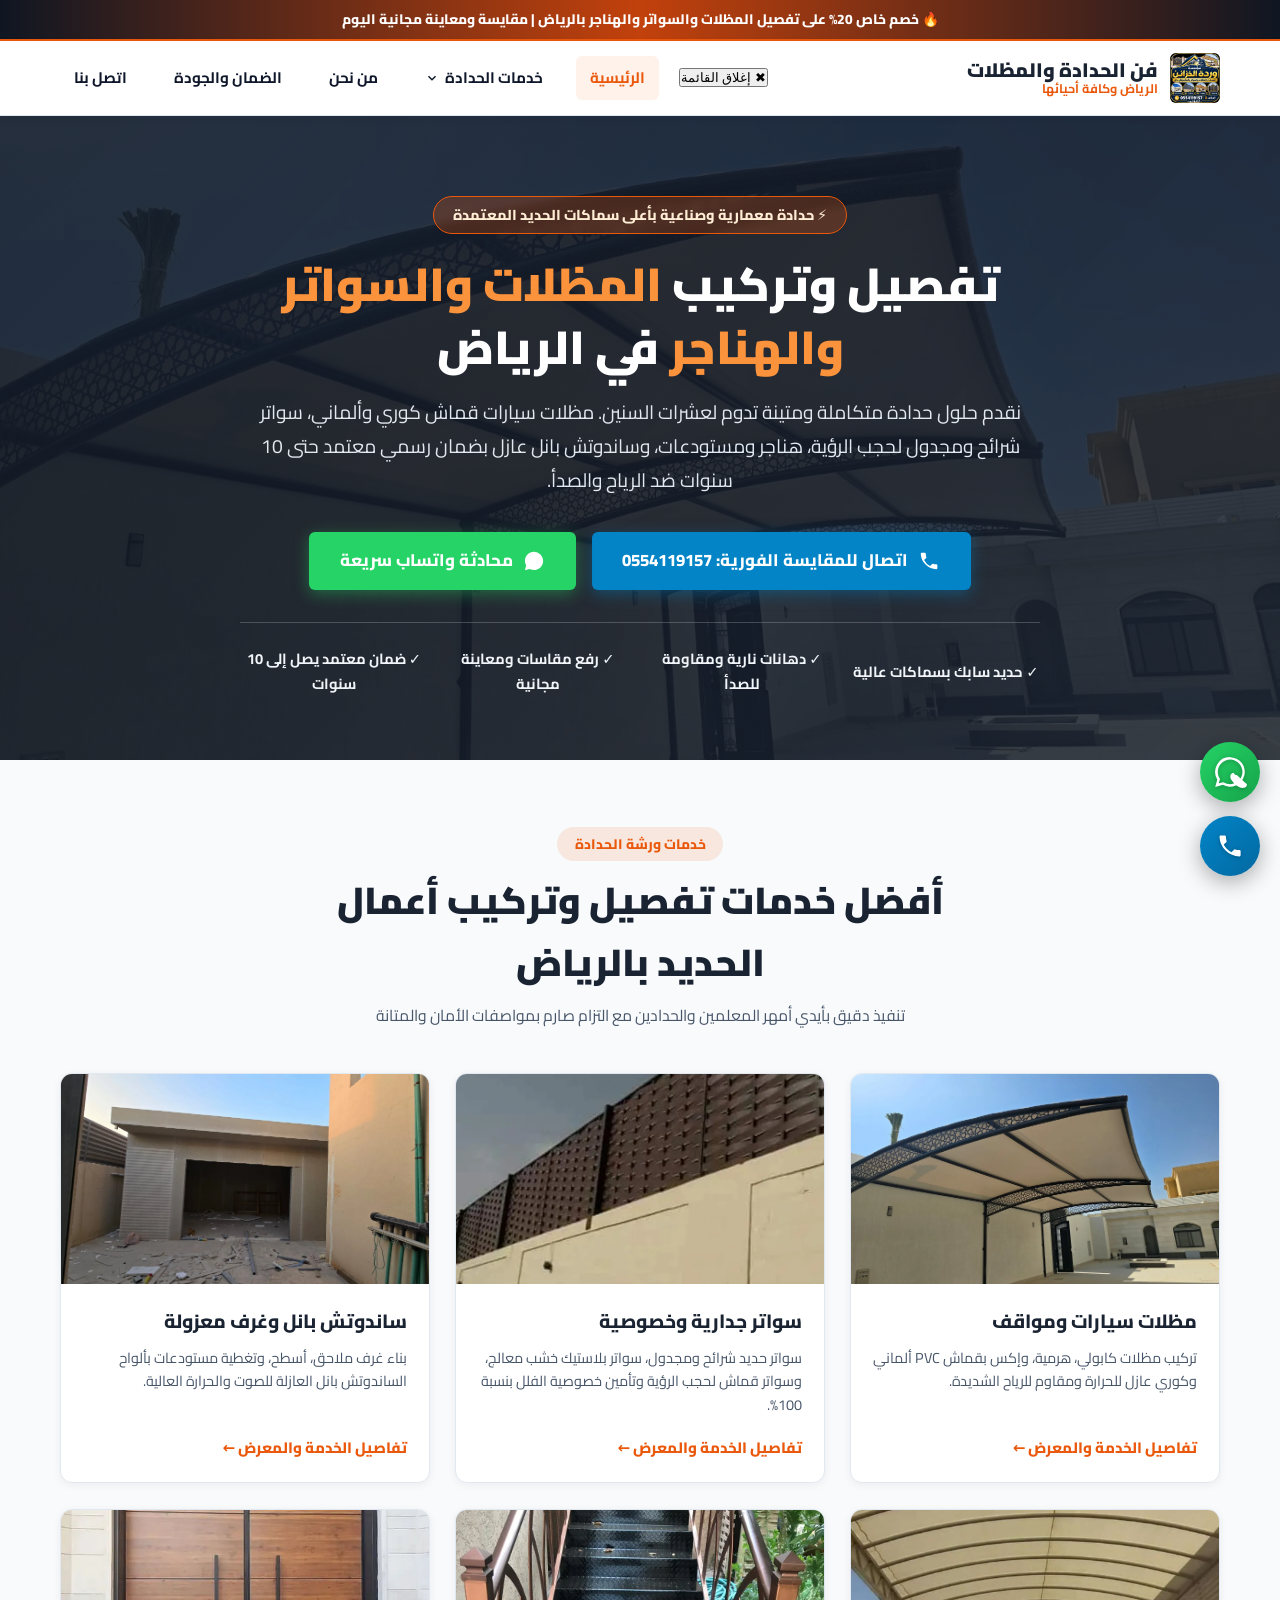
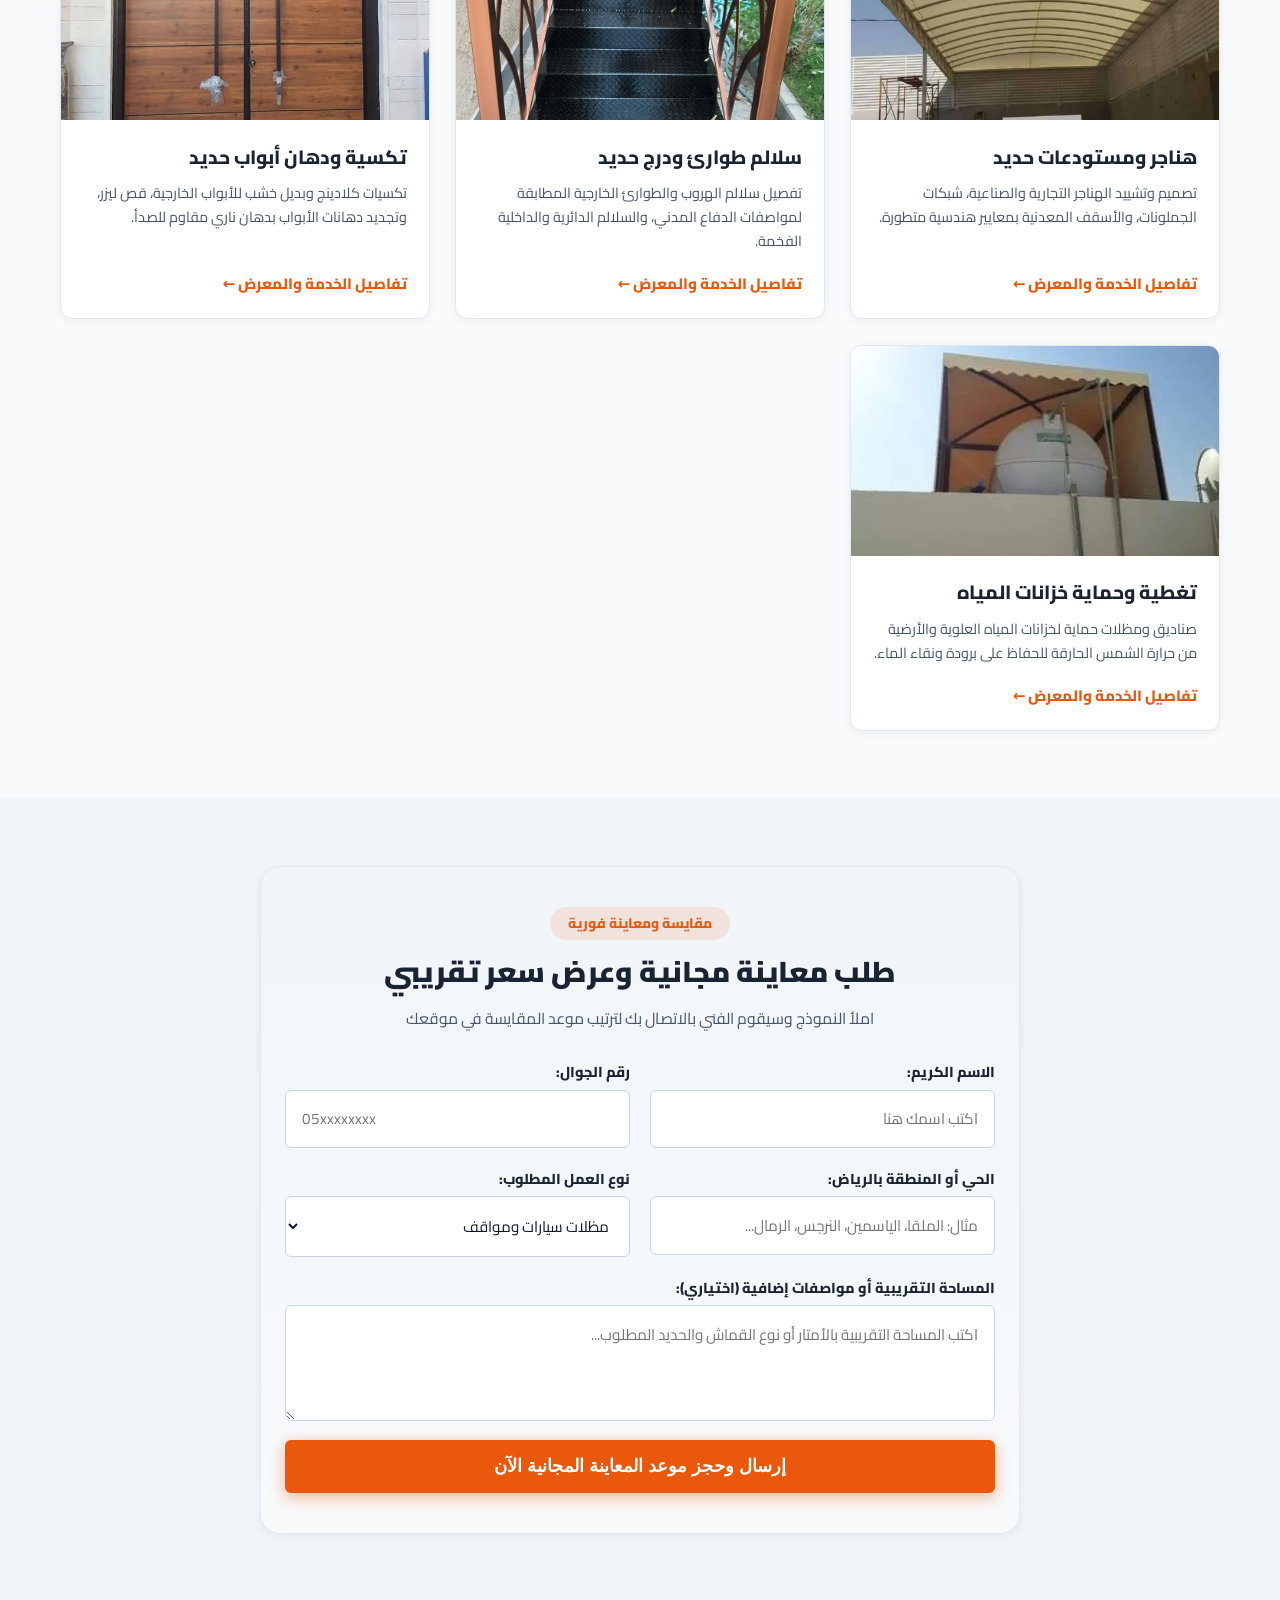
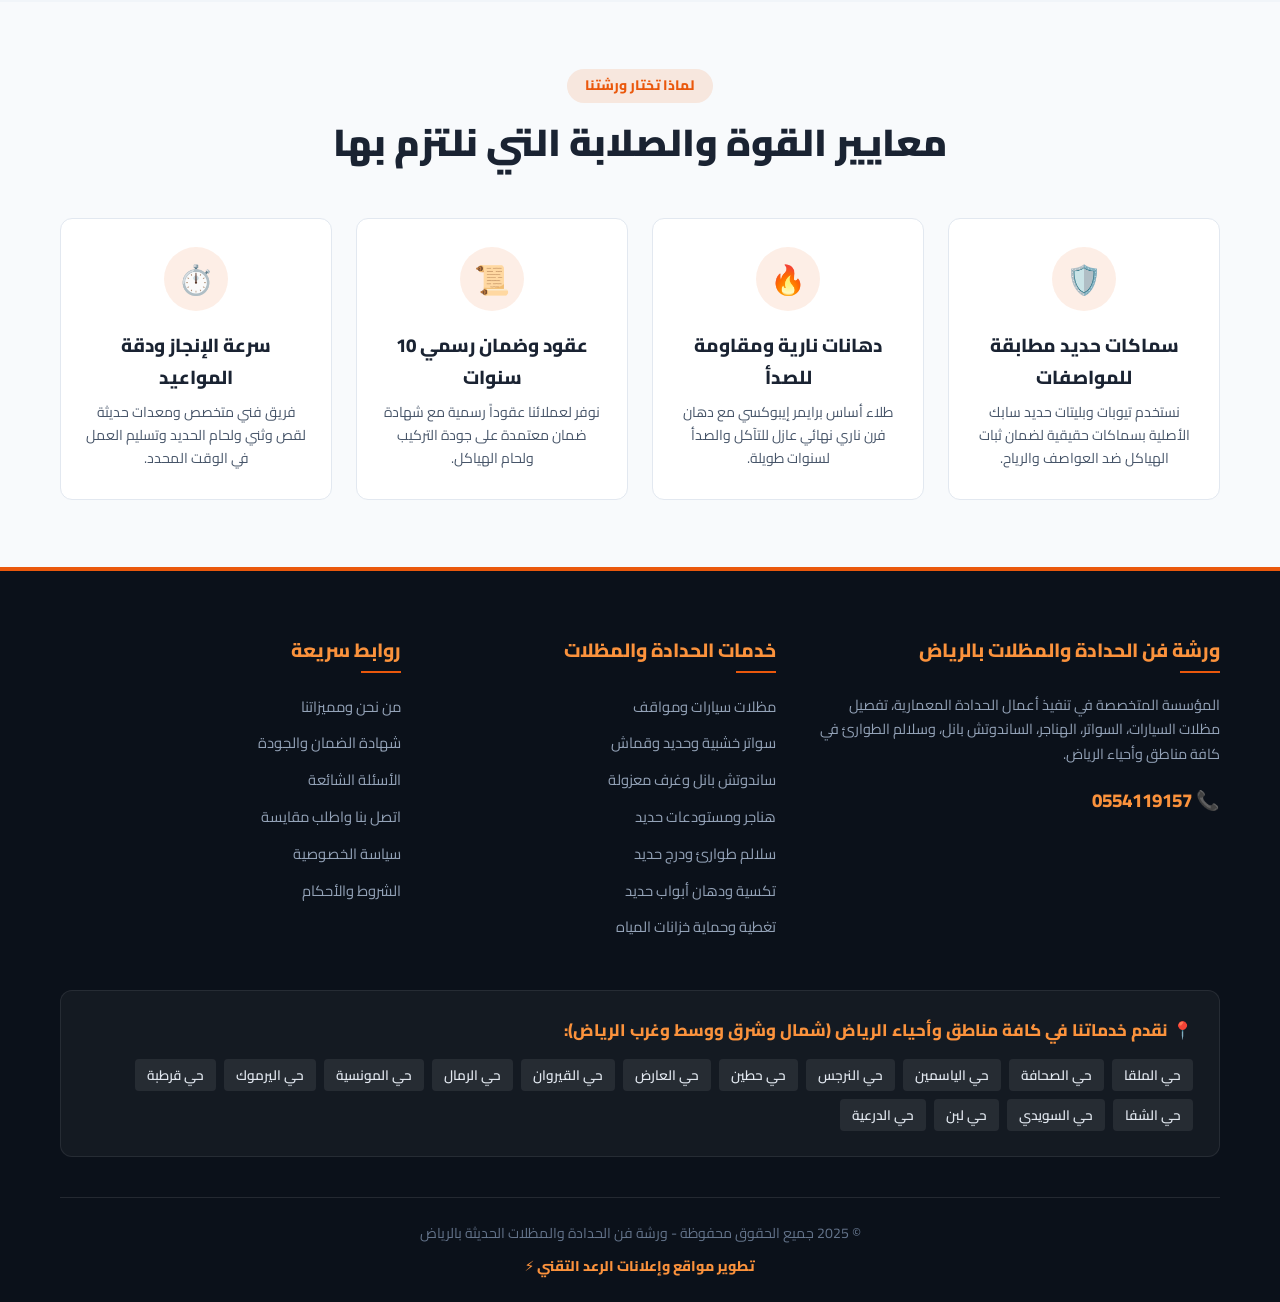
==== index.html @ 0704d802 "Add index.html for ironwork workshop website This commit adds a new HTML file for a workshop special" ====
<!DOCTYPE html>
<html lang="ar" dir="rtl">
<head>
  <meta charset="UTF-8">
  <meta name="viewport" content="width=device-width, initial-scale=1.0">
  <title>ورشة حدادة ومظلات وسواتر بالرياض | تركيب مظلات سيارات وهناجر وساندوتش بانل</title>
  <meta name="description" content="أفضل ورشة حدادة بالرياض لتنفيذ مظلات سيارات، سواتر شرائح ومجدول، هناجر ومستودعات، ساندوتش بانل، سلالم طوارئ، تغطية خزانات، وتكسية أبواب حديد بأعلى سماكات وضمان 10 سنوات.">
  <link rel="preconnect" href="https://fonts.googleapis.com">
  <link rel="preconnect" href="https://fonts.gstatic.com" crossorigin>
  <link href="https://fonts.googleapis.com/css2?family=Cairo:wght@400;600;700;800;900&display=swap" rel="stylesheet">
  <link rel="stylesheet" href="./style.css">
</head>
<body>

  <!-- Promo Top Bar -->
  <div class="promo-bar">
    🔥 خصم خاص 20% على تفصيل المظلات والسواتر والهناجر بالرياض | مقايسة ومعاينة مجانية اليوم
  </div>

  <!-- Header -->
  <header class="site-header">
    <div class="container header-container">
      <a href="./index.html" class="logo-wrap">
        <img src="./images/logo_result.webp" alt="شعار ورشة حدادة ومظلات الرياض">
        <div class="logo-text">
          فن الحدادة والمظلات
          <span>الرياض وكافة أحيائها</span>
        </div>
      </a>

      <button class="mobile-toggle" aria-label="فتح القائمة">☰</button>

      <nav class="nav-menu">
        <div class="nav-item"><a href="./index.html" class="nav-link active">الرئيسية</a></div>
        
        <div class="nav-item dropdown">
          <button class="nav-link dropdown-btn">
            خدمات الحدادة 
            <svg width="14" height="14" viewBox="0 0 24 24" fill="none" stroke="currentColor" stroke-width="2.5"><path d="M6 9l6 6 6-6"/></svg>
          </button>
          <div class="dropdown-menu">
            <a href="./car-parking-shades.html">مظلات سيارات ومواقف</a>
            <a href="./privacy-fences.html">سواتر خشبية وحديد وقماش</a>
            <a href="./sandwich-panel.html">ساندوتش بانل وغرف معزولة</a>
            <a href="./hangars-warehouses.html">هناجر ومستودعات حديد</a>
            <a href="./emergency-stairs.html">سلالم طوارئ ودرج حديد</a>
            <a href="./door-cladding.html">تكسية ودهان أبواب حديد</a>
            <a href="./tank-covers.html">تغطية وحماية خزانات المياه</a>
          </div>
        </div>

        <div class="nav-item"><a href="./about-us.html" class="nav-link">من نحن</a></div>
        <div class="nav-item"><a href="./warranty.html" class="nav-link">الضمان والجودة</a></div>
        <div class="nav-item"><a href="./contact-us.html" class="nav-link">اتصل بنا</a></div>
      </nav>
    </div>
  </header>

  <!-- Hero Section -->
  <section class="hero">
    <div class="container hero-content">
      <div class="hero-badge">⚡ حدادة معمارية وصناعية بأعلى سماكات الحديد المعتمدة</div>
      <h1 class="hero-title">تفصيل وتركيب <span>المظلات والسواتر والهناجر</span> في الرياض</h1>
      <p class="hero-desc">
        نقدم حلول حدادة متكاملة ومتينة تدوم لعشرات السنين. مظلات سيارات قماش كوري وألماني، سواتر شرائح ومجدول لحجب الرؤية، هناجر ومستودعات، وساندوتش بانل عازل بضمان رسمي معتمد حتى 10 سنوات ضد الرياح والصدأ.
      </p>
      <div class="hero-actions">
        <a href="tel:0554119157" class="btn btn-call">
          <svg width="22" height="22" fill="currentColor" viewBox="0 0 24 24"><path d="M6.62 10.79a15.053 15.053 0 006.59 6.59l2.2-2.2a1 1 0 011.02-.24 11.72 11.72 0 003.68.59 1 1 0 011 1v3.5a1 1 0 01-1 1A17.93 17.93 0 013 4a1 1 0 011-1h3.5a1 1 0 011 1 11.72 11.72 0 00.59 3.68 1 1 0 01-.24 1.02l-2.23 2.09z"/></svg>
          اتصال للمقايسة الفورية: 0554119157
        </a>
        <a href="https://wa.me/966554119157" class="btn btn-whatsapp">
          <svg width="22" height="22" fill="currentColor" viewBox="0 0 24 24"><path d="M12.04 2c-5.46 0-9.91 4.45-9.91 9.91 0 1.75.46 3.45 1.32 4.95L2.05 22l5.25-1.38c1.45.79 3.08 1.21 4.74 1.21 5.46 0 9.91-4.45 9.91-9.91 0-2.65-1.03-5.14-2.9-7.01A9.816 9.816 0 0012.04 2z"/></svg>
          محادثة واتساب سريعة
        </a>
      </div>
      <div class="hero-features">
        <div class="hero-feat-item">✓ حديد سابك بسماكات عالية</div>
        <div class="hero-feat-item">✓ دهانات نارية ومقاومة للصدأ</div>
        <div class="hero-feat-item">✓ رفع مقاسات ومعاينة مجانية</div>
        <div class="hero-feat-item">✓ ضمان معتمد يصل إلى 10 سنوات</div>
      </div>
    </div>
  </section>

  <!-- Complete 7 Services Section -->
  <section class="section">
    <div class="container">
      <div class="section-title-wrap">
        <span class="section-badge">خدمات ورشة الحدادة</span>
        <h2 class="section-title">أفضل خدمات تفصيل وتركيب أعمال الحديد بالرياض</h2>
        <p class="section-subtitle">تنفيذ دقيق بأيدي أمهر المعلمين والحدادين مع التزام صارم بمواصفات الأمان والمتانة</p>
      </div>

      <div class="services-grid">
        <!-- Service 1: Car Parking Shades -->
        <div class="service-card">
          <div class="service-card-img">
            <img src="./images/car-parking-shades-1_result.webp" alt="مظلات سيارات بالرياض" loading="lazy">
          </div>
          <div class="service-card-body">
            <h3 class="service-card-title">مظلات سيارات ومواقف</h3>
            <p class="service-card-desc">تركيب مظلات كابولي، هرمية، وإكس بقماش PVC ألماني وكوري عازل للحرارة ومقاوم للرياح الشديدة.</p>
            <a href="./car-parking-shades.html" class="service-card-link">تفاصيل الخدمة والمعرض ←</a>
          </div>
        </div>

        <!-- Service 2: Privacy Fences -->
        <div class="service-card">
          <div class="service-card-img">
            <img src="./images/privacy-fences-1_result.webp" alt="سواتر جدارية بالرياض" loading="lazy">
          </div>
          <div class="service-card-body">
            <h3 class="service-card-title">سواتر جدارية وخصوصية</h3>
            <p class="service-card-desc">سواتر حديد شرائح ومجدول، سواتر بلاستيك خشب معالج، وسواتر قماش لحجب الرؤية وتأمين خصوصية الفلل بنسبة 100%.</p>
            <a href="./privacy-fences.html" class="service-card-link">تفاصيل الخدمة والمعرض ←</a>
          </div>
        </div>

        <!-- Service 3: Sandwich Panel -->
        <div class="service-card">
          <div class="service-card-img">
            <img src="./images/sandwich-panel-1_result.webp" alt="ساندوتش بانل بالرياض" loading="lazy">
          </div>
          <div class="service-card-body">
            <h3 class="service-card-title">ساندوتش بانل وغرف معزولة</h3>
            <p class="service-card-desc">بناء غرف ملاحق، أسطح، وتغطية مستودعات بألواح الساندوتش بانل العازلة للصوت والحرارة العالية.</p>
            <a href="./sandwich-panel.html" class="service-card-link">تفاصيل الخدمة والمعرض ←</a>
          </div>
        </div>

        <!-- Service 4: Hangars & Warehouses -->
        <div class="service-card">
          <div class="service-card-img">
            <img src="./images/hangars-warehouses-1_result.webp" alt="هناجر ومستودعات الرياض" loading="lazy">
          </div>
          <div class="service-card-body">
            <h3 class="service-card-title">هناجر ومستودعات حديد</h3>
            <p class="service-card-desc">تصميم وتشييد الهناجر التجارية والصناعية، شبكات الجملونات، والأسقف المعدنية بمعايير هندسية متطورة.</p>
            <a href="./hangars-warehouses.html" class="service-card-link">تفاصيل الخدمة والمعرض ←</a>
          </div>
        </div>

        <!-- Service 5: Emergency Stairs -->
        <div class="service-card">
          <div class="service-card-img">
            <img src="./images/emergency-stairs-1_result.webp" alt="سلالم طوارئ حديد" loading="lazy">
          </div>
          <div class="service-card-body">
            <h3 class="service-card-title">سلالم طوارئ ودرج حديد</h3>
            <p class="service-card-desc">تفصيل سلالم الهروب والطوارئ الخارجية المطابقة لمواصفات الدفاع المدني، والسلالم الدائرية والداخلية الفخمة.</p>
            <a href="./emergency-stairs.html" class="service-card-link">تفاصيل الخدمة والمعرض ←</a>
          </div>
        </div>

        <!-- Service 6: Door Cladding -->
        <div class="service-card">
          <div class="service-card-img">
            <img src="./images/door-cladding-1_result.webp" alt="تكسية ودهان أبواب حديد" loading="lazy">
          </div>
          <div class="service-card-body">
            <h3 class="service-card-title">تكسية ودهان أبواب حديد</h3>
            <p class="service-card-desc">تكسيات كلادينج وبديل خشب للأبواب الخارجية، قص ليزر، وتجديد دهانات الأبواب بدهان ناري مقاوم للصدأ.</p>
            <a href="./door-cladding.html" class="service-card-link">تفاصيل الخدمة والمعرض ←</a>
          </div>
        </div>

        <!-- Service 7: Tank Covers -->
        <div class="service-card">
          <div class="service-card-img">
            <img src="./images/tank-covers-1_result.webp" alt="تغطية خزانات مياه بالرياض" loading="lazy">
          </div>
          <div class="service-card-body">
            <h3 class="service-card-title">تغطية وحماية خزانات المياه</h3>
            <p class="service-card-desc">صناديق ومظلات حماية لخزانات المياه العلوية والأرضية من حرارة الشمس الحارقة للحفاظ على برودة ونقاء الماء.</p>
            <a href="./tank-covers.html" class="service-card-link">تفاصيل الخدمة والمعرض ←</a>
          </div>
        </div>
      </div>
    </div>
  </section>

  <!-- Interactive Lead Form Section -->
  <section class="section" style="background-color: #f1f5f9;">
    <div class="container">
      <div class="form-section">
        <div class="section-title-wrap" style="margin-bottom: 1.8rem;">
          <span class="section-badge">مقايسة ومعاينة فورية</span>
          <h2 class="section-title" style="font-size: 1.8rem;">طلب معاينة مجانية وعرض سعر تقريبي</h2>
          <p class="section-subtitle">املأ النموذج وسيقوم الفني بالاتصال بك لترتيب موعد المقايسة في موقعك</p>
        </div>

        <form id="inspectionForm" class="lead-form">
          <div class="form-group">
            <label class="form-label" for="formName">الاسم الكريم:</label>
            <input type="text" id="formName" class="form-control" placeholder="اكتب اسمك هنا" required>
          </div>

          <div class="form-group">
            <label class="form-label" for="formPhone">رقم الجوال:</label>
            <input type="tel" id="formPhone" class="form-control" placeholder="05xxxxxxxx" required>
          </div>

          <div class="form-group">
            <label class="form-label" for="formDistrict">الحي أو المنطقة بالرياض:</label>
            <input type="text" id="formDistrict" class="form-control" placeholder="مثال: الملقا، الياسمين، النرجس، الرمال..." required>
          </div>

          <div class="form-group">
            <label class="form-label" for="formService">نوع العمل المطلوب:</label>
            <select id="formService" class="form-control">
              <option value="مظلات سيارات ومواقف">مظلات سيارات ومواقف</option>
              <option value="سواتر جدارية وخصوصية">سواتر جدارية وخصوصية</option>
              <option value="ساندوتش بانل وغرف معزولة">ساندوتش بانل وغرف معزولة</option>
              <option value="هناجر ومستودعات حديد">هناجر ومستودعات حديد</option>
              <option value="سلالم طوارئ ودرج حديد">سلالم طوارئ ودرج حديد</option>
              <option value="تكسية ودهان أبواب حديد">تكسية ودهان أبواب حديد</option>
              <option value="تغطية وحماية خزانات">تغطية وحماية خزانات</option>
            </select>
          </div>

          <div class="form-group full-width">
            <label class="form-label" for="formNotes">المساحة التقريبية أو مواصفات إضافية (اختياري):</label>
            <textarea id="formNotes" class="form-control" rows="3" placeholder="اكتب المساحة التقريبية بالأمتار أو نوع القماش والحديد المطلوب..."></textarea>
          </div>

          <div class="form-group full-width">
            <button type="submit" class="btn btn-primary" style="width: 100%; font-size: 1.1rem; padding: 1rem;">
              إرسال وحجز موعد المعاينة المجانية الآن
            </button>
          </div>
        </form>
      </div>
    </div>
  </section>

  <!-- Why Choose Us -->
  <section class="section">
    <div class="container">
      <div class="section-title-wrap">
        <span class="section-badge">لماذا تختار ورشتنا</span>
        <h2 class="section-title">معايير القوة والصلابة التي نلتزم بها</h2>
      </div>

      <div class="features-grid">
        <div class="feature-box">
          <div class="feature-icon">🛡️</div>
          <h3>سماكات حديد مطابقة للمواصفات</h3>
          <p>نستخدم تيوبات وبليتات حديد سابك الأصلية بسماكات حقيقية لضمان ثبات الهياكل ضد العواصف والرياح.</p>
        </div>

        <div class="feature-box">
          <div class="feature-icon">🔥</div>
          <h3>دهانات نارية ومقاومة للصدأ</h3>
          <p>طلاء أساس برايمر إيبوكسي مع دهان فرن ناري نهائي عازل للتآكل والصدأ لسنوات طويلة.</p>
        </div>

        <div class="feature-box">
          <div class="feature-icon">📜</div>
          <h3>عقود وضمان رسمي 10 سنوات</h3>
          <p>نوفر لعملائنا عقوداً رسمية مع شهادة ضمان معتمدة على جودة التركيب ولحام الهياكل.</p>
        </div>

        <div class="feature-box">
          <div class="feature-icon">⏱️</div>
          <h3>سرعة الإنجاز ودقة المواعيد</h3>
          <p>فريق فني متخصص ومعدات حديثة لقص وثني ولحام الحديد وتسليم العمل في الوقت المحدد.</p>
        </div>
      </div>
    </div>
  </section>

  <!-- Unified Footer -->
  <footer class="site-footer">
    <div class="container">
      <div class="footer-grid">
        <div class="footer-col">
          <h4>ورشة فن الحدادة والمظلات بالرياض</h4>
          <p style="font-size: 0.9rem; line-height: 1.7; color: #94a3b8;">
            المؤسسة المتخصصة في تنفيذ أعمال الحدادة المعمارية، تفصيل مظلات السيارات، السواتر، الهناجر، الساندوتش بانل، وسلالم الطوارئ في كافة مناطق وأحياء الرياض.
          </p>
          <div style="margin-top: 1.2rem;">
            <a href="tel:0554119157" style="color: #fb923c; font-weight: 800; font-size: 1.18rem;">📞 0554119157</a>
          </div>
        </div>

        <!-- Col 1: All Services -->
        <div class="footer-col">
          <h4>خدمات الحدادة والمظلات</h4>
          <ul class="footer-links">
            <li><a href="./car-parking-shades.html">مظلات سيارات ومواقف</a></li>
            <li><a href="./privacy-fences.html">سواتر خشبية وحديد وقماش</a></li>
            <li><a href="./sandwich-panel.html">ساندوتش بانل وغرف معزولة</a></li>
            <li><a href="./hangars-warehouses.html">هناجر ومستودعات حديد</a></li>
            <li><a href="./emergency-stairs.html">سلالم طوارئ ودرج حديد</a></li>
            <li><a href="./door-cladding.html">تكسية ودهان أبواب حديد</a></li>
            <li><a href="./tank-covers.html">تغطية وحماية خزانات المياه</a></li>
          </ul>
        </div>

        <!-- Col 2: Quick Links -->
        <div class="footer-col">
          <h4>روابط سريعة</h4>
          <ul class="footer-links">
            <li><a href="./about-us.html">من نحن ومميزاتنا</a></li>
            <li><a href="./warranty.html">شهادة الضمان والجودة</a></li>
            <li><a href="./faq.html">الأسئلة الشائعة</a></li>
            <li><a href="./contact-us.html">اتصل بنا واطلب مقايسة</a></li>
            <li><a href="./privacy-policy.html">سياسة الخصوصية</a></li>
            <li><a href="./terms-conditions.html">الشروط والأحكام</a></li>
          </ul>
        </div>
      </div>

      <!-- Riyadh Neighborhoods for Local SEO -->
      <div class="neighborhoods-section">
        <div class="neighborhoods-title">📍 نقدم خدماتنا في كافة مناطق وأحياء الرياض (شمال وشرق ووسط وغرب الرياض):</div>
        <div class="neighborhoods-list">
          <span class="neighborhood-tag">حي الملقا</span>
          <span class="neighborhood-tag">حي الصحافة</span>
          <span class="neighborhood-tag">حي الياسمين</span>
          <span class="neighborhood-tag">حي النرجس</span>
          <span class="neighborhood-tag">حي حطين</span>
          <span class="neighborhood-tag">حي العارض</span>
          <span class="neighborhood-tag">حي القيروان</span>
          <span class="neighborhood-tag">حي الرمال</span>
          <span class="neighborhood-tag">حي المونسية</span>
          <span class="neighborhood-tag">حي اليرموك</span>
          <span class="neighborhood-tag">حي قرطبة</span>
          <span class="neighborhood-tag">حي الشفا</span>
          <span class="neighborhood-tag">حي السويدي</span>
          <span class="neighborhood-tag">حي لبن</span>
          <span class="neighborhood-tag">حي الدرعية</span>
        </div>
      </div>

      <div class="footer-bottom">
        <p>© 2025 جميع الحقوق محفوظة - ورشة فن الحدادة والمظلات الحديثة بالرياض</p>
        <div>
          <a href="https://wa.me/966578539687" target="_blank" rel="nofollow noopener" class="developer-credit">
            تطوير مواقع وإعلانات الرعد التقني ⚡
          </a>
        </div>
      </div>
    </div>
  </footer>

  <script src="./script.js"></script>
</body>
</html>
---- style.css ----
/* ==========================================================================
   Industrial & Steel Theme - High-Converting UI for Metalwork & Shades
   Activity: Modern Metalwork, Shades, Screens & Hangars Riyadh
   Client Phone: 0554119157
   Colors: Solid Steel Navy (#1a2332), Fiery Orange (#ea580c), Clean (#f8fafc)
   ========================================================================== */

:root {
  --primary: #1a2332;
  --primary-dark: #0f1622;
  --primary-light: #2c3b52;
  --accent: #ea580c;
  --accent-dark: #c2410c;
  --accent-light: #f97316;
  --bg-main: #f8fafc;
  --surface: #ffffff;
  --text-main: #0f172a;
  --text-muted: #475569;
  --border-color: #e2e8f0;
  --gold-steel: #d97706;
  --whatsapp-color: #25d366;
  --call-color: #0284c7;
  --shadow-sm: 0 2px 8px rgba(26, 35, 50, 0.06);
  --shadow-md: 0 8px 24px rgba(26, 35, 50, 0.12);
  --shadow-lg: 0 16px 36px rgba(26, 35, 50, 0.18);
  --radius-sm: 6px;
  --radius-md: 12px;
  --radius-lg: 20px;
  --font-main: 'Cairo', system-ui, -apple-system, BlinkMacSystemFont, 'Segoe UI', Roboto, sans-serif;
  --transition: all 0.3s cubic-bezier(0.4, 0, 0.2, 1);
}

*, *::before, *::after {
  box-sizing: border-box;
  margin: 0;
  padding: 0;
}

html {
  scroll-behavior: smooth;
  font-size: 16px;
  -webkit-text-size-adjust: 100%;
}

body {
  font-family: var(--font-main);
  direction: rtl;
  text-align: right;
  background-color: var(--bg-main);
  color: var(--text-main);
  line-height: 1.65;
  overflow-x: hidden;
}

img {
  max-width: 100%;
  height: auto;
  display: block;
  object-fit: cover;
}

a {
  text-decoration: none;
  color: inherit;
  transition: var(--transition);
}

ul {
  list-style: none;
}

.container {
  width: 100%;
  max-width: 1200px;
  margin-left: auto;
  margin-right: auto;
  padding-left: 1.25rem;
  padding-right: 1.25rem;
}

/* ================= Top Promo Bar ================= */
.promo-bar {
  background: linear-gradient(90deg, #0f1622, var(--accent-dark), #0f1622);
  color: #ffffff;
  font-size: 0.86rem;
  font-weight: 800;
  padding: 0.5rem 1rem;
  text-align: center;
  position: relative;
  overflow: hidden;
  border-bottom: 2px solid var(--accent);
}

.promo-bar::before {
  content: '';
  position: absolute;
  top: 0;
  left: -100%;
  width: 50%;
  height: 100%;
  background: linear-gradient(90deg, transparent, rgba(255,255,255,0.45), transparent);
  animation: metalShine 3.5s infinite;
}

@keyframes metalShine {
  100% { left: 150%; }
}

/* ================= Header ================= */
.site-header {
  background-color: var(--surface);
  box-shadow: var(--shadow-sm);
  position: sticky;
  top: 0;
  z-index: 1000;
  border-bottom: 1px solid var(--border-color);
}

.header-container {
  display: flex;
  align-items: center;
  justify-content: space-between;
  height: 74px;
}

.logo-wrap {
  display: flex;
  align-items: center;
  gap: 0.75rem;
}

.logo-wrap img {
  height: 50px;
  width: auto;
  border-radius: var(--radius-sm);
}

.logo-text {
  font-weight: 900;
  font-size: 1.22rem;
  color: var(--primary);
  line-height: 1.2;
}

.logo-text span {
  display: block;
  font-size: 0.78rem;
  color: var(--accent);
  font-weight: 700;
}

.nav-menu {
  display: flex;
  align-items: center;
  gap: 1.25rem;
}

.nav-item {
  position: relative;
}

.nav-link {
  font-weight: 700;
  font-size: 0.95rem;
  color: var(--text-main);
  padding: 0.6rem 0.85rem;
  border-radius: var(--radius-sm);
  display: flex;
  align-items: center;
  gap: 0.35rem;
  cursor: pointer;
  background: none;
  border: none;
  font-family: inherit;
}

.nav-link:hover, .nav-link.active {
  color: var(--accent);
  background-color: rgba(234, 88, 12, 0.08);
}

.dropdown-btn svg {
  transition: transform 0.3s ease;
}

.dropdown-btn.open svg {
  transform: rotate(180deg);
}

.dropdown-menu {
  display: none;
  position: absolute;
  top: 100%;
  right: 0;
  background-color: var(--surface);
  min-width: 270px;
  border-radius: var(--radius-md);
  box-shadow: var(--shadow-lg);
  border: 1px solid var(--border-color);
  padding: 0.6rem 0;
  z-index: 1002;
}

.dropdown-menu.show {
  display: block;
  animation: fadeInDown 0.25s ease-out;
}

.dropdown-menu a {
  display: flex;
  align-items: center;
  padding: 0.75rem 1.2rem;
  font-size: 0.92rem;
  font-weight: 700;
  color: var(--text-main);
  border-bottom: 1px solid rgba(0,0,0,0.03);
}

.dropdown-menu a:hover {
  background-color: rgba(234, 88, 12, 0.08);
  color: var(--accent);
  padding-right: 1.5rem;
}

.mobile-toggle {
  display: none;
  background: none;
  border: none;
  font-size: 1.9rem;
  color: var(--primary);
  cursor: pointer;
  padding: 0.4rem;
}

/* ================= Hero Section ================= */
.hero {
  position: relative;
  background: linear-gradient(135deg, rgba(15, 22, 34, 0.88) 0%, rgba(26, 35, 50, 0.85) 100%), url('./images/car-parking-shades-1_result.webp') center/cover no-repeat;
  color: #ffffff;
  padding: 5rem 0 4rem;
  text-align: center;
}

.hero-content {
  max-width: 840px;
  margin: 0 auto;
}

.hero-badge {
  display: inline-flex;
  align-items: center;
  gap: 0.5rem;
  background-color: rgba(234, 88, 12, 0.25);
  border: 1px solid var(--accent);
  color: #ffedd5;
  padding: 0.4rem 1.2rem;
  border-radius: 50px;
  font-size: 0.9rem;
  font-weight: 800;
  margin-bottom: 1.2rem;
  backdrop-filter: blur(4px);
}

.hero-title {
  font-size: clamp(1.85rem, 4.8vw, 2.9rem);
  font-weight: 900;
  line-height: 1.35;
  margin-bottom: 1.1rem;
  color: #ffffff;
}

.hero-title span {
  color: #fb923c;
}

.hero-desc {
  font-size: clamp(0.98rem, 2vw, 1.2rem);
  line-height: 1.75;
  color: #e2e8f0;
  margin-bottom: 2.2rem;
}

.hero-actions {
  display: flex;
  justify-content: center;
  flex-wrap: wrap;
  gap: 1rem;
  margin-bottom: 2rem;
}

.btn {
  display: inline-flex;
  align-items: center;
  justify-content: center;
  gap: 0.65rem;
  padding: 0.95rem 1.9rem;
  border-radius: var(--radius-sm);
  font-size: 1.05rem;
  font-weight: 800;
  cursor: pointer;
  border: none;
  transition: var(--transition);
}

.btn svg {
  flex-shrink: 0;
}

.btn-primary {
  background-color: var(--accent);
  color: #ffffff;
  box-shadow: 0 4px 16px rgba(234, 88, 12, 0.45);
}

.btn-primary:hover {
  background-color: var(--accent-dark);
  transform: translateY(-2px);
}

.btn-whatsapp {
  background-color: var(--whatsapp-color);
  color: #ffffff;
  box-shadow: 0 4px 16px rgba(37, 211, 102, 0.4);
}

.btn-whatsapp:hover {
  background-color: #1ebc59;
  transform: translateY(-2px);
}

.btn-call {
  background-color: var(--call-color);
  color: #ffffff;
  box-shadow: 0 4px 16px rgba(2, 132, 199, 0.4);
}

.hero-features {
  display: grid;
  grid-template-columns: repeat(auto-fit, minmax(170px, 1fr));
  gap: 1rem;
  margin-top: 2rem;
  border-top: 1px solid rgba(255,255,255,0.2);
  padding-top: 1.5rem;
}

.hero-feat-item {
  font-size: 0.92rem;
  font-weight: 700;
  color: #f1f5f9;
  display: flex;
  align-items: center;
  justify-content: center;
  gap: 0.4rem;
}

/* ================= Section Base ================= */
.section {
  padding: 4.2rem 0;
}

.section-title-wrap {
  text-align: center;
  max-width: 720px;
  margin: 0 auto 2.8rem;
}

.section-badge {
  display: inline-block;
  color: var(--accent);
  background-color: rgba(234, 88, 12, 0.12);
  padding: 0.35rem 1.1rem;
  border-radius: 50px;
  font-size: 0.86rem;
  font-weight: 800;
  margin-bottom: 0.5rem;
}

.section-title {
  font-size: clamp(1.6rem, 3.4vw, 2.35rem);
  font-weight: 900;
  color: var(--primary);
  margin-bottom: 0.6rem;
}

.section-subtitle {
  font-size: 0.98rem;
  color: var(--text-muted);
}

/* ================= Services Grid ================= */
.services-grid {
  display: grid;
  grid-template-columns: repeat(auto-fill, minmax(290px, 1fr));
  gap: 1.6rem;
}

.service-card {
  background: var(--surface);
  border-radius: var(--radius-md);
  overflow: hidden;
  border: 1px solid var(--border-color);
  box-shadow: var(--shadow-sm);
  transition: var(--transition);
  display: flex;
  flex-direction: column;
}

.service-card:hover {
  transform: translateY(-5px);
  box-shadow: var(--shadow-md);
  border-color: var(--accent);
}

.service-card-img {
  height: 210px;
  width: 100%;
  overflow: hidden;
  background-color: #cbd5e1;
}

.service-card-img img {
  width: 100%;
  height: 100%;
  transition: transform 0.5s ease;
}

.service-card:hover .service-card-img img {
  transform: scale(1.06);
}

.service-card-body {
  padding: 1.35rem;
  display: flex;
  flex-direction: column;
  flex-grow: 1;
}

.service-card-title {
  font-size: 1.2rem;
  font-weight: 800;
  color: var(--primary);
  margin-bottom: 0.5rem;
}

.service-card-desc {
  font-size: 0.9rem;
  color: var(--text-muted);
  line-height: 1.65;
  margin-bottom: 1.2rem;
  flex-grow: 1;
}

.service-card-link {
  font-weight: 800;
  color: var(--accent);
  display: inline-flex;
  align-items: center;
  gap: 0.4rem;
  font-size: 0.94rem;
}

/* ================= Gallery Grid ================= */
.gallery-grid {
  display: grid;
  grid-template-columns: repeat(2, 1fr);
  gap: 0.9rem;
}

@media (min-width: 768px) {
  .gallery-grid {
    grid-template-columns: repeat(4, 1fr);
    gap: 1.25rem;
  }
}

.gallery-item {
  position: relative;
  border-radius: var(--radius-sm);
  overflow: hidden;
  aspect-ratio: 4 / 3;
  box-shadow: var(--shadow-sm);
  background-color: #e2e8f0;
  border: 1px solid var(--border-color);
}

.gallery-item img {
  width: 100%;
  height: 100%;
  transition: transform 0.4s ease;
}

.gallery-item:hover img {
  transform: scale(1.06);
}

/* ================= Interactive Lead Form ================= */
.form-section {
  background: linear-gradient(180deg, #f1f5f9 0%, var(--bg-main) 100%);
  border-radius: var(--radius-lg);
  padding: 2.5rem 1.5rem;
  border: 1.5px solid var(--border-color);
  box-shadow: var(--shadow-sm);
  max-width: 760px;
  margin: 0 auto;
}

.lead-form {
  display: grid;
  grid-template-columns: 1fr 1fr;
  gap: 1.2rem;
}

@media (max-width: 640px) {
  .lead-form {
    grid-template-columns: 1fr;
  }
}

.form-group {
  display: flex;
  flex-direction: column;
  gap: 0.35rem;
}

.form-group.full-width {
  grid-column: 1 / -1;
}

.form-label {
  font-size: 0.9rem;
  font-weight: 800;
  color: var(--primary);
}

.form-control {
  width: 100%;
  padding: 0.85rem 1rem;
  font-family: inherit;
  font-size: 0.95rem;
  border: 1.5px solid #cbd5e1;
  border-radius: var(--radius-sm);
  background-color: var(--surface);
  color: var(--text-main);
  transition: var(--transition);
}

.form-control:focus {
  outline: none;
  border-color: var(--accent);
  box-shadow: 0 0 0 3px rgba(234, 88, 12, 0.15);
}

/* ================= Features Grid ================= */
.features-grid {
  display: grid;
  grid-template-columns: repeat(auto-fit, minmax(240px, 1fr));
  gap: 1.5rem;
}

.feature-box {
  background: var(--surface);
  padding: 1.8rem 1.4rem;
  border-radius: var(--radius-md);
  border: 1px solid var(--border-color);
  text-align: center;
  transition: var(--transition);
}

.feature-box:hover {
  transform: translateY(-4px);
  border-color: var(--accent);
}

.feature-icon {
  width: 64px;
  height: 64px;
  background-color: rgba(234, 88, 12, 0.1);
  color: var(--accent);
  border-radius: 50%;
  display: flex;
  align-items: center;
  justify-content: center;
  margin: 0 auto 1.2rem;
  font-size: 1.8rem;
}

.feature-box h3 {
  font-size: 1.18rem;
  font-weight: 800;
  color: var(--primary);
  margin-bottom: 0.5rem;
}

.feature-box p {
  font-size: 0.88rem;
  color: var(--text-muted);
}

/* ================= Centralized Floating Action Buttons ================= */
.fab-container-right {
  position: fixed;
  bottom: 1.5rem;
  right: 1.25rem;
  display: flex;
  flex-direction: column;
  gap: 0.85rem;
  z-index: 999;
}

.fab-btn {
  width: 60px;
  height: 60px;
  border-radius: 50%;
  display: flex;
  align-items: center;
  justify-content: center;
  color: #ffffff;
  box-shadow: 0 6px 22px rgba(0, 0, 0, 0.32);
  border: none;
  cursor: pointer;
  text-decoration: none;
}

.fab-btn svg {
  display: block;
  filter: drop-shadow(0 1px 2px rgba(0, 0, 0, 0.25));
}

.fab-call {
  background: linear-gradient(135deg, #0284c7, #0369a1);
}

.fab-whatsapp {
  background: linear-gradient(135deg, #25d366, #16a34a);
}

/* Intermittent Pulse Shake Animation */
.fab-shake {
  animation: metalPulseShake 4s ease-in-out infinite;
}

@keyframes metalPulseShake {
  0%, 75%, 100% {
    transform: scale(1) rotate(0deg);
  }
  78% {
    transform: scale(1.12) rotate(-10deg);
  }
  82% {
    transform: scale(1.12) rotate(10deg);
  }
  86% {
    transform: scale(1.1) rotate(-8deg);
  }
  90% {
    transform: scale(1.1) rotate(8deg);
  }
  94% {
    transform: scale(1.05) rotate(-4deg);
  }
  98% {
    transform: scale(1.02) rotate(4deg);
  }
}

.fab-container-left {
  position: fixed;
  bottom: 1.5rem;
  left: 1.25rem;
  z-index: 999;
}

.fab-scroll-top {
  width: 48px;
  height: 48px;
  background-color: var(--primary);
  color: #ffffff;
  border-radius: 50%;
  display: none;
  align-items: center;
  justify-content: center;
  box-shadow: var(--shadow-md);
  border: none;
  cursor: pointer;
  opacity: 0.9;
}

.fab-scroll-top.visible {
  display: flex;
}

/* ================= Industrial Unified Footer ================= */
.site-footer {
  background-color: #0b111a;
  color: #cbd5e1;
  padding: 4rem 0 1.5rem;
  border-top: 4px solid var(--accent);
}

.footer-grid {
  display: grid;
  grid-template-columns: 1.2fr 1fr 1fr;
  gap: 2.2rem;
  margin-bottom: 2.5rem;
}

@media (max-width: 840px) {
  .footer-grid {
    grid-template-columns: 1fr;
    gap: 1.8rem;
  }
}

.footer-col h4 {
  color: #fb923c;
  font-size: 1.2rem;
  font-weight: 800;
  margin-bottom: 1.2rem;
  position: relative;
  padding-bottom: 0.4rem;
}

.footer-col h4::after {
  content: '';
  position: absolute;
  bottom: 0;
  right: 0;
  width: 40px;
  height: 2.5px;
  background-color: var(--accent);
}

.footer-links li {
  margin-bottom: 0.65rem;
}

.footer-links a {
  font-size: 0.92rem;
  color: #94a3b8;
  display: inline-block;
}

.footer-links a:hover {
  color: #fb923c;
  transform: translateX(-4px);
}

.neighborhoods-section {
  background-color: rgba(255, 255, 255, 0.04);
  padding: 1.6rem;
  border-radius: var(--radius-md);
  margin-bottom: 2.5rem;
  border: 1px solid rgba(255, 255, 255, 0.08);
}

.neighborhoods-title {
  color: #fb923c;
  font-size: 1.05rem;
  font-weight: 800;
  margin-bottom: 0.9rem;
}

.neighborhoods-list {
  display: flex;
  flex-wrap: wrap;
  gap: 0.5rem;
}

.neighborhood-tag {
  background-color: rgba(255, 255, 255, 0.08);
  color: #e2e8f0;
  padding: 0.3rem 0.75rem;
  border-radius: 4px;
  font-size: 0.85rem;
  font-weight: 600;
}

.footer-bottom {
  text-align: center;
  border-top: 1px solid rgba(255, 255, 255, 0.1);
  padding-top: 1.5rem;
  font-size: 0.88rem;
  color: #64748b;
}

.developer-credit {
  margin-top: 0.6rem;
  display: inline-block;
  color: #fb923c;
  font-weight: 800;
}

.developer-credit:hover {
  text-decoration: underline;
  color: #ffffff;
}

/* ================= Direct Touch Mobile Drawer ================= */
@media (max-width: 991px) {
  .mobile-toggle {
    display: block;
  }

  .nav-menu {
    display: none;
    position: fixed;
    top: 0;
    right: 0;
    width: 320px;
    max-width: 88vw;
    height: 100vh;
    background-color: #ffffff !important;
    flex-direction: column;
    align-items: stretch;
    gap: 0;
    padding: 1.5rem 1.25rem 4rem;
    box-shadow: -10px 0 40px rgba(0, 0, 0, 0.55);
    z-index: 1000000;
    overflow-y: auto;
    -webkit-overflow-scrolling: touch;
  }

  .nav-menu.open {
    display: flex !important;
  }

  .drawer-close-btn {
    display: block;
    width: 100%;
    background-color: #fee2e2;
    color: #b91c1c;
    border: 1.5px solid #f87171;
    padding: 0.85rem 1rem;
    font-family: inherit;
    font-size: 1rem;
    font-weight: 900;
    border-radius: var(--radius-sm);
    cursor: pointer;
    margin-bottom: 1.2rem;
    text-align: center;
  }

  .nav-item {
    width: 100%;
    border-bottom: 1px solid #e2e8f0;
  }

  .nav-link {
    padding: 1rem 0.5rem;
    width: 100%;
    font-size: 1.05rem;
    font-weight: 800;
    display: flex;
    justify-content: space-between;
    align-items: center;
    color: var(--text-main);
    cursor: pointer;
  }

  .dropdown-menu {
    position: static;
    display: none;
    box-shadow: none;
    border: none;
    padding: 0.5rem 0.8rem;
    background-color: #f1f5f9;
    border-radius: var(--radius-sm);
    margin-bottom: 0.75rem;
  }

  .dropdown-menu.show {
    display: flex !important;
    flex-direction: column;
  }

  .dropdown-menu a {
    padding: 0.85rem 0.6rem;
    font-size: 0.95rem;
    font-weight: 700;
    border-bottom: 1px dashed rgba(0, 0, 0, 0.08);
    color: var(--text-main);
  }

  .dropdown-menu a:last-child {
    border-bottom: none;
  }
}

@keyframes fadeInDown {
  from { opacity: 0; transform: translateY(-8px); }
  to { opacity: 1; transform: translateY(0); }
}
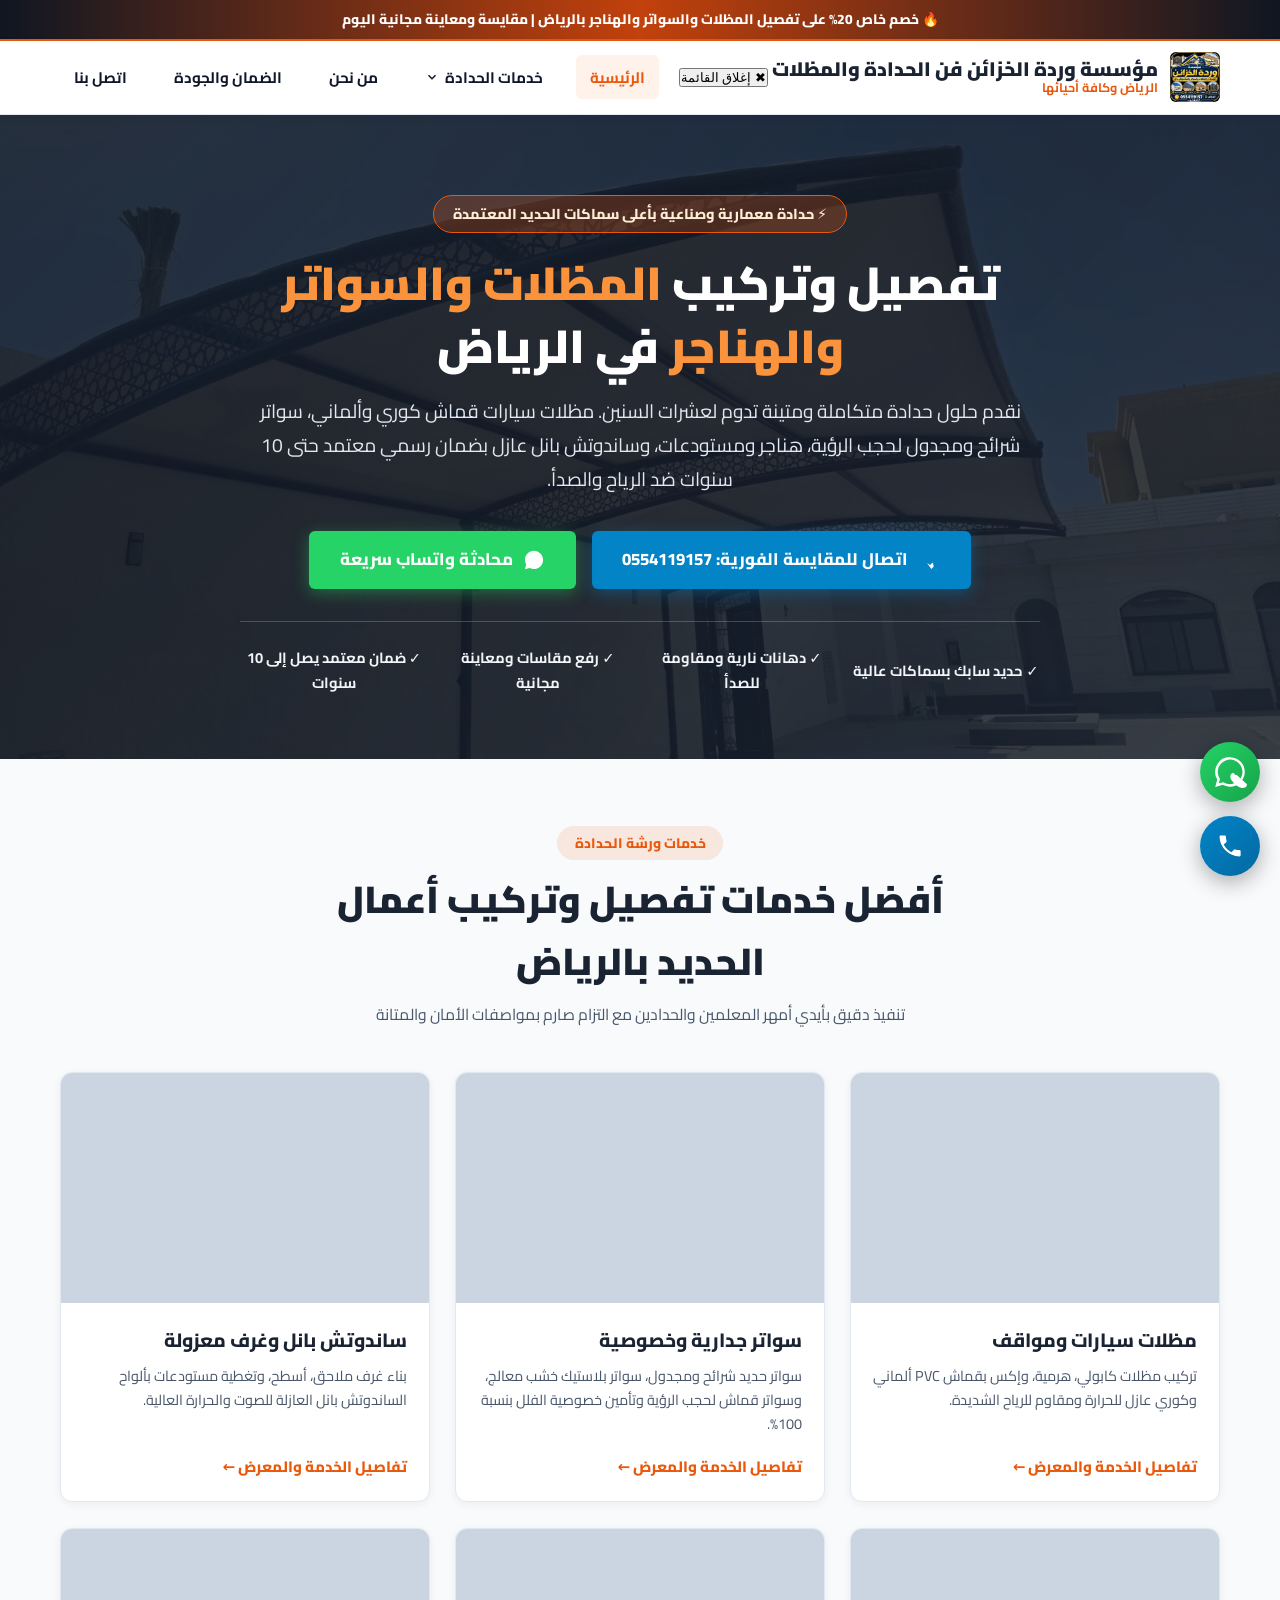
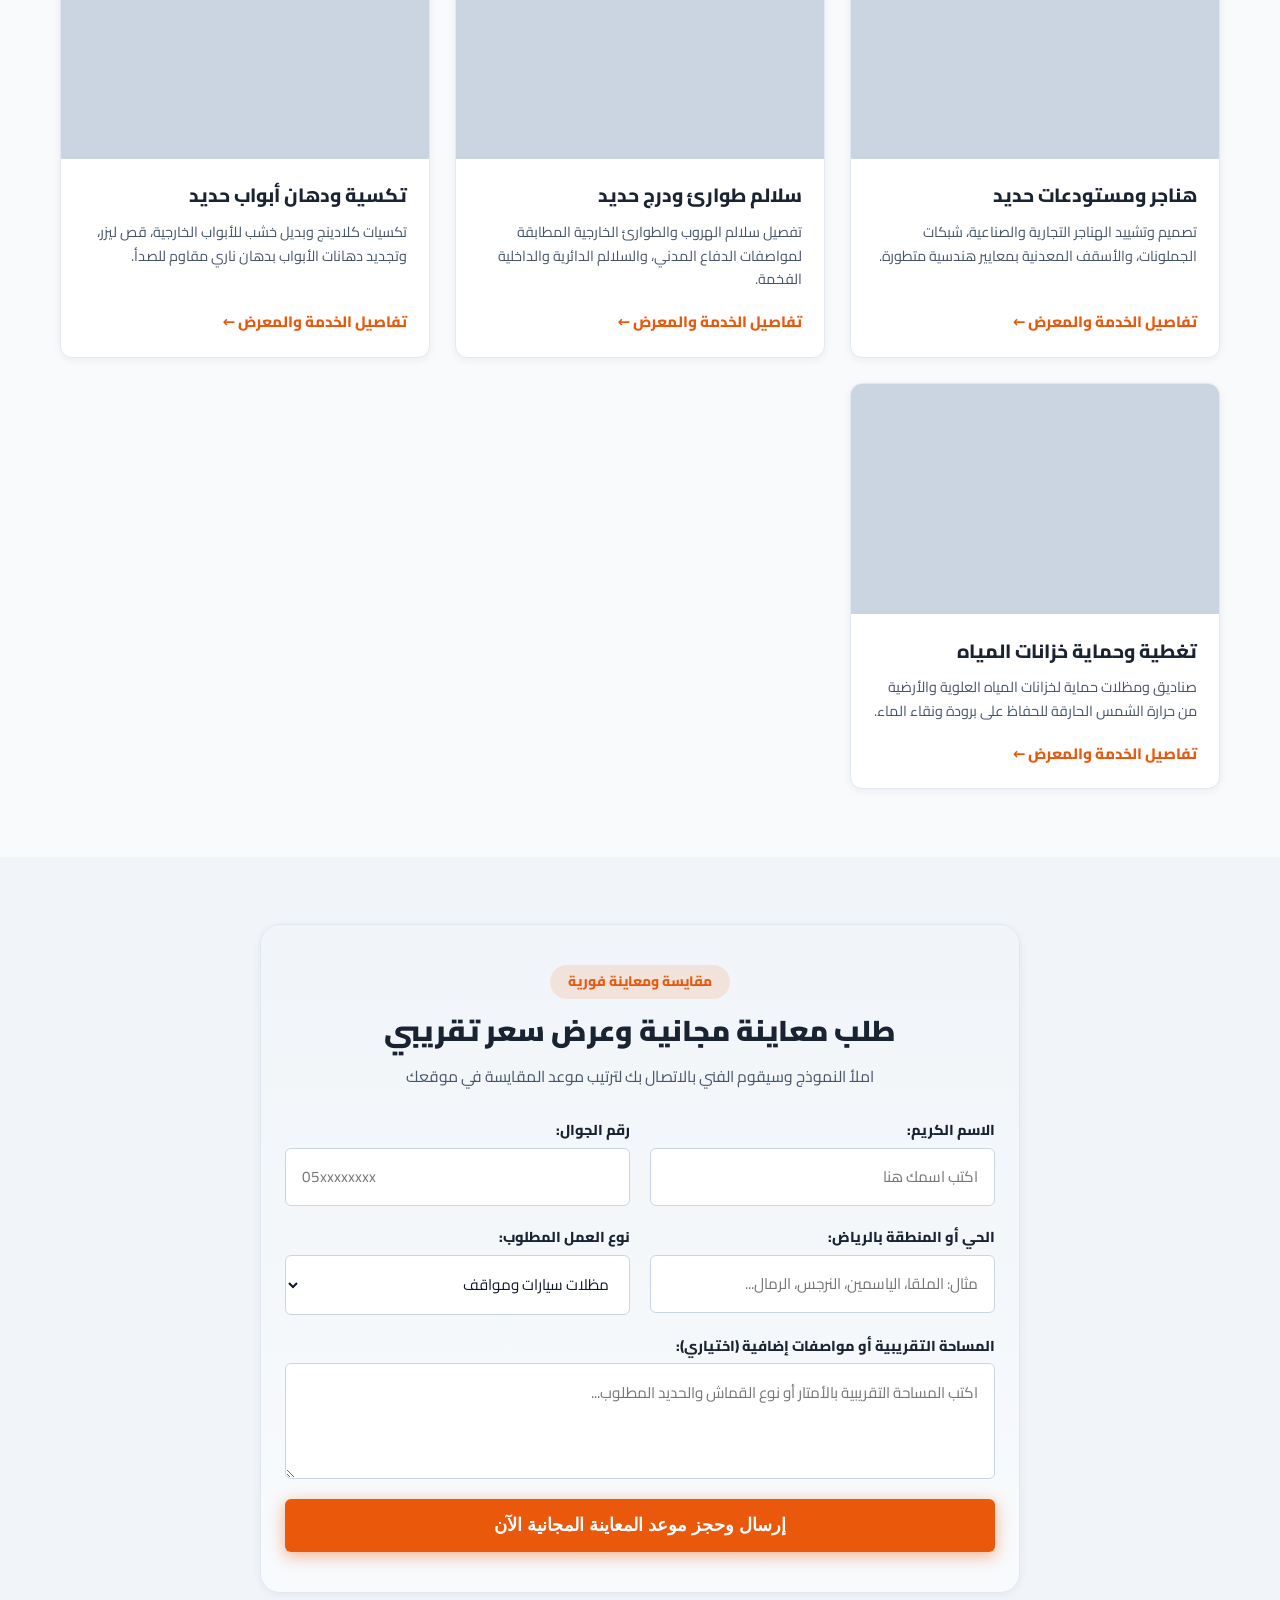
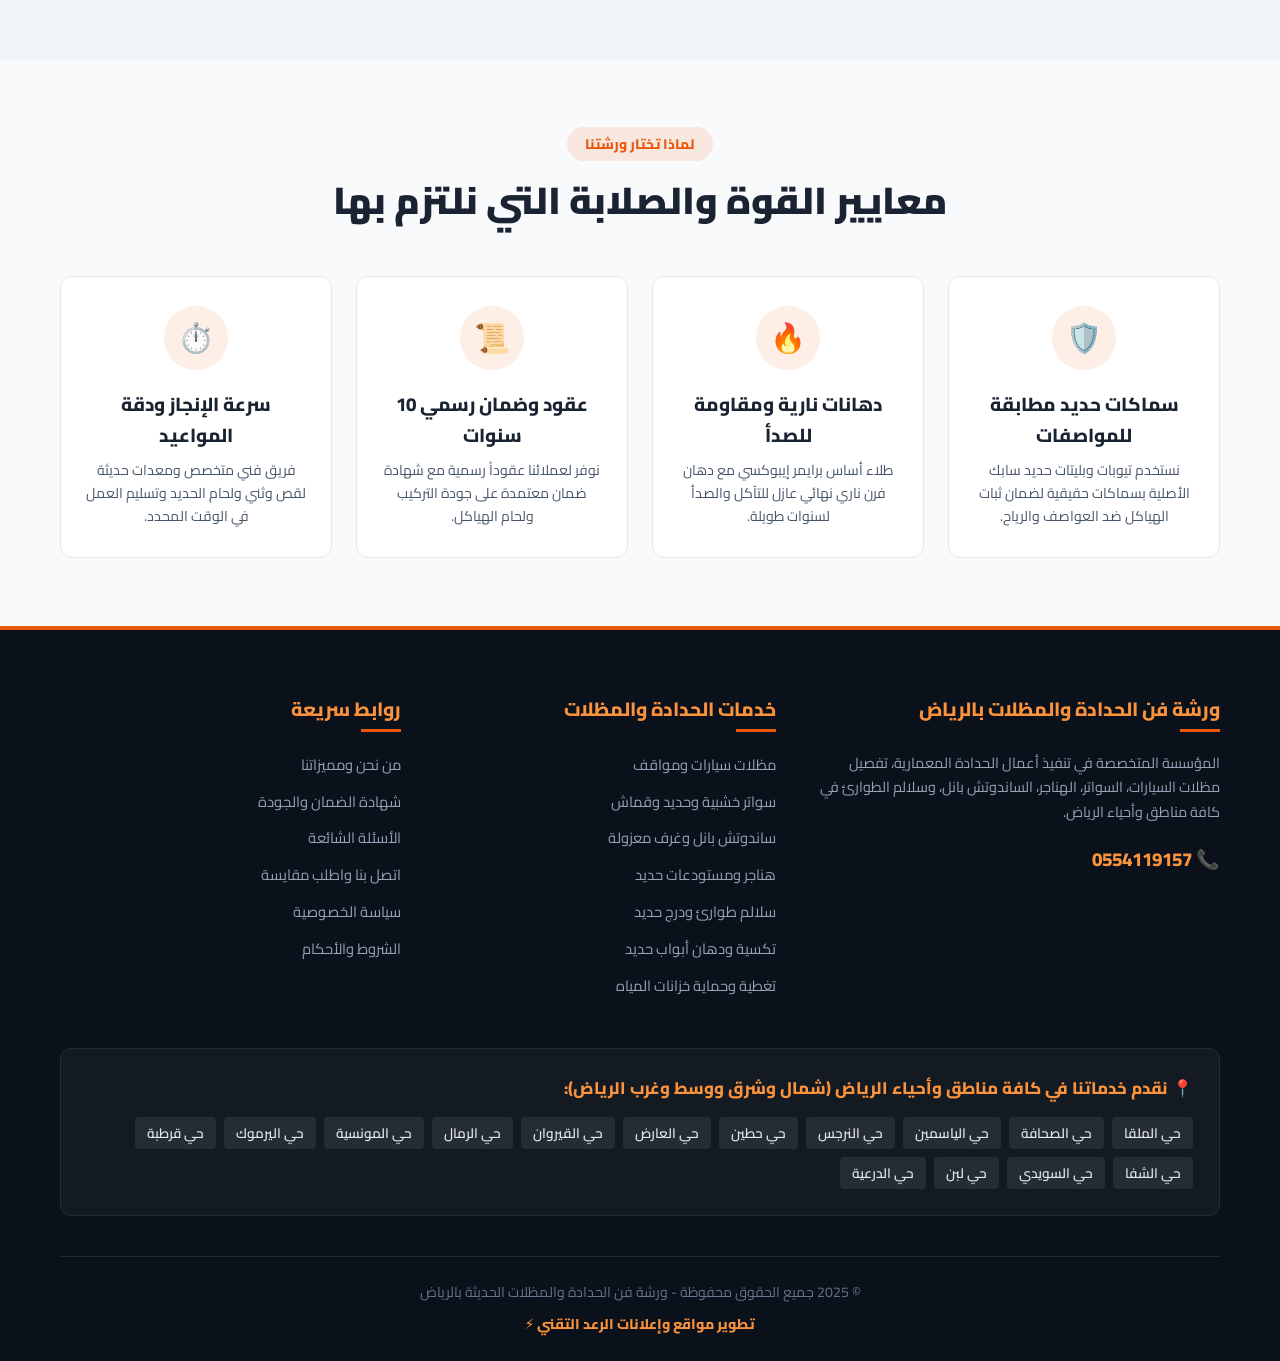
==== commit 15398704: "Optimize HTML structure and improve image attributes" ====
--- a/index.html
+++ b/index.html
@@ -5,9 +5,13 @@
   <meta name="viewport" content="width=device-width, initial-scale=1.0">
   <title>ورشة حدادة ومظلات وسواتر بالرياض | تركيب مظلات سيارات وهناجر وساندوتش بانل</title>
   <meta name="description" content="أفضل ورشة حدادة بالرياض لتنفيذ مظلات سيارات، سواتر شرائح ومجدول، هناجر ومستودعات، ساندوتش بانل، سلالم طوارئ، تغطية خزانات، وتكسية أبواب حديد بأعلى سماكات وضمان 10 سنوات.">
+  
+  <!-- Preconnect & Preload for Ultra-Fast Mobile Speed -->
   <link rel="preconnect" href="https://fonts.googleapis.com">
   <link rel="preconnect" href="https://fonts.gstatic.com" crossorigin>
-  <link href="https://fonts.googleapis.com/css2?family=Cairo:wght@400;600;700;800;900&display=swap" rel="stylesheet">
+  <link rel="preload" as="style" href="https://fonts.googleapis.com/css2?family=Cairo:wght@600;700;800;900&display=swap">
+  <link rel="stylesheet" href="https://fonts.googleapis.com/css2?family=Cairo:wght@600;700;800;900&display=swap">
+  <link rel="preload" as="image" href="./images/car-parking-shades-1_result.webp" type="image/webp">
   <link rel="stylesheet" href="./style.css">
 </head>
 <body>
@@ -21,9 +25,9 @@
   <header class="site-header">
     <div class="container header-container">
       <a href="./index.html" class="logo-wrap">
-        <img src="./images/logo_result.webp" alt="شعار ورشة حدادة ومظلات الرياض">
+        <img src="./images/logo_result.webp" alt="شعار ورشة حدادة ومظلات الرياض" width="50" height="50">
         <div class="logo-text">
-          فن الحدادة والمظلات
+           مؤسسة وردة الخزائن فن الحدادة والمظلات
           <span>الرياض وكافة أحيائها</span>
         </div>
       </a>
@@ -66,7 +70,7 @@
       </p>
       <div class="hero-actions">
         <a href="tel:0554119157" class="btn btn-call">
-          <svg width="22" height="22" fill="currentColor" viewBox="0 0 24 24"><path d="M6.62 10.79a15.053 15.053 0 006.59 6.59l2.2-2.2a1 1 0 011.02-.24 11.72 11.72 0 003.68.59 1 1 0 011 1v3.5a1 1 0 01-1 1A17.93 17.93 0 013 4a1 1 0 011-1h3.5a1 1 0 011 1 11.72 11.72 0 00.59 3.68 1 1 0 01-.24 1.02l-2.23 2.09z"/></svg>
+          <svg width="22" height="22" fill="currentColor" viewBox="0 0 24 24"><path d="M6.62 10.79a15.053 15.053 0 006.59 6.59l2.2-2.2a1 1 0 011.02-.24 11.72 11.72 0 00.59 3.68 1 1 0 01-.24 1.02l-2.23 2.09z"/></svg>
           اتصال للمقايسة الفورية: 0554119157
         </a>
         <a href="https://wa.me/966554119157" class="btn btn-whatsapp">
@@ -96,7 +100,7 @@
         <!-- Service 1: Car Parking Shades -->
         <div class="service-card">
           <div class="service-card-img">
-            <img src="./images/car-parking-shades-1_result.webp" alt="مظلات سيارات بالرياض" loading="lazy">
+            <img src="./images/car-parking-shades-1_result.webp" alt="مظلات سيارات بالرياض" width="300" height="190" loading="lazy">
           </div>
           <div class="service-card-body">
             <h3 class="service-card-title">مظلات سيارات ومواقف</h3>
@@ -108,7 +112,7 @@
         <!-- Service 2: Privacy Fences -->
         <div class="service-card">
           <div class="service-card-img">
-            <img src="./images/privacy-fences-1_result.webp" alt="سواتر جدارية بالرياض" loading="lazy">
+            <img src="./images/privacy-fences-1_result.webp" alt="سواتر جدارية بالرياض" width="300" height="190" loading="lazy">
           </div>
           <div class="service-card-body">
             <h3 class="service-card-title">سواتر جدارية وخصوصية</h3>
@@ -120,7 +124,7 @@
         <!-- Service 3: Sandwich Panel -->
         <div class="service-card">
           <div class="service-card-img">
-            <img src="./images/sandwich-panel-1_result.webp" alt="ساندوتش بانل بالرياض" loading="lazy">
+            <img src="./images/sandwich-panel-1_result.webp" alt="ساندوتش بانل بالرياض" width="300" height="190" loading="lazy">
           </div>
           <div class="service-card-body">
             <h3 class="service-card-title">ساندوتش بانل وغرف معزولة</h3>
@@ -132,7 +136,7 @@
         <!-- Service 4: Hangars & Warehouses -->
         <div class="service-card">
           <div class="service-card-img">
-            <img src="./images/hangars-warehouses-1_result.webp" alt="هناجر ومستودعات الرياض" loading="lazy">
+            <img src="./images/hangars-warehouses-1_result.webp" alt="هناجر ومستودعات الرياض" width="300" height="190" loading="lazy">
           </div>
           <div class="service-card-body">
             <h3 class="service-card-title">هناجر ومستودعات حديد</h3>
@@ -144,7 +148,7 @@
         <!-- Service 5: Emergency Stairs -->
         <div class="service-card">
           <div class="service-card-img">
-            <img src="./images/emergency-stairs-1_result.webp" alt="سلالم طوارئ حديد" loading="lazy">
+            <img src="./images/emergency-stairs-1_result.webp" alt="سلالم طوارئ حديد" width="300" height="190" loading="lazy">
           </div>
           <div class="service-card-body">
             <h3 class="service-card-title">سلالم طوارئ ودرج حديد</h3>
@@ -156,7 +160,7 @@
         <!-- Service 6: Door Cladding -->
         <div class="service-card">
           <div class="service-card-img">
-            <img src="./images/door-cladding-1_result.webp" alt="تكسية ودهان أبواب حديد" loading="lazy">
+            <img src="./images/door-cladding-1_result.webp" alt="تكسية ودهان أبواب حديد" width="300" height="190" loading="lazy">
           </div>
           <div class="service-card-body">
             <h3 class="service-card-title">تكسية ودهان أبواب حديد</h3>
@@ -168,7 +172,7 @@
         <!-- Service 7: Tank Covers -->
         <div class="service-card">
           <div class="service-card-img">
-            <img src="./images/tank-covers-1_result.webp" alt="تغطية خزانات مياه بالرياض" loading="lazy">
+            <img src="./images/tank-covers-1_result.webp" alt="تغطية خزانات مياه بالرياض" width="300" height="190" loading="lazy">
           </div>
           <div class="service-card-body">
             <h3 class="service-card-title">تغطية وحماية خزانات المياه</h3>
--- a/style.css
+++ b/style.css
@@ -1,8 +1,5 @@
 /* ==========================================================================
-   Industrial & Steel Theme - High-Converting UI for Metalwork & Shades
-   Activity: Modern Metalwork, Shades, Screens & Hangars Riyadh
-   Client Phone: 0554119157
-   Colors: Solid Steel Navy (#1a2332), Fiery Orange (#ea580c), Clean (#f8fafc)
+   Industrial & Steel Theme - 100% Ultra Fast & Zero CLS
    ========================================================================== */
 
 :root {
@@ -17,7 +14,6 @@
   --text-main: #0f172a;
   --text-muted: #475569;
   --border-color: #e2e8f0;
-  --gold-steel: #d97706;
   --whatsapp-color: #25d366;
   --call-color: #0284c7;
   --shadow-sm: 0 2px 8px rgba(26, 35, 50, 0.06);
@@ -26,8 +22,8 @@
   --radius-sm: 6px;
   --radius-md: 12px;
   --radius-lg: 20px;
-  --font-main: 'Cairo', system-ui, -apple-system, BlinkMacSystemFont, 'Segoe UI', Roboto, sans-serif;
-  --transition: all 0.3s cubic-bezier(0.4, 0, 0.2, 1);
+  --font-main: 'Cairo', system-ui, -apple-system, sans-serif;
+  --transition: all 0.25s ease;
 }
 
 *, *::before, *::after {
@@ -57,6 +53,7 @@
   height: auto;
   display: block;
   object-fit: cover;
+  content-visibility: auto;
 }
 
 a {
@@ -65,9 +62,7 @@
   transition: var(--transition);
 }
 
-ul {
-  list-style: none;
-}
+ul { list-style: none; }
 
 .container {
   width: 100%;
@@ -78,7 +73,7 @@
   padding-right: 1.25rem;
 }
 
-/* ================= Top Promo Bar ================= */
+/* Promo Bar */
 .promo-bar {
   background: linear-gradient(90deg, #0f1622, var(--accent-dark), #0f1622);
   color: #ffffff;
@@ -89,6 +84,7 @@
   position: relative;
   overflow: hidden;
   border-bottom: 2px solid var(--accent);
+  min-height: 38px;
 }
 
 .promo-bar::before {
@@ -102,11 +98,9 @@
   animation: metalShine 3.5s infinite;
 }
 
-@keyframes metalShine {
-  100% { left: 150%; }
-}
-
-/* ================= Header ================= */
+@keyframes metalShine { 100% { left: 150%; } }
+
+/* Header */
 .site-header {
   background-color: var(--surface);
   box-shadow: var(--shadow-sm);
@@ -114,13 +108,14 @@
   top: 0;
   z-index: 1000;
   border-bottom: 1px solid var(--border-color);
+  height: 74px;
 }
 
 .header-container {
   display: flex;
   align-items: center;
   justify-content: space-between;
-  height: 74px;
+  height: 100%;
 }
 
 .logo-wrap {
@@ -131,7 +126,7 @@
 
 .logo-wrap img {
   height: 50px;
-  width: auto;
+  width: 50px;
   border-radius: var(--radius-sm);
 }
 
@@ -155,9 +150,7 @@
   gap: 1.25rem;
 }
 
-.nav-item {
-  position: relative;
-}
+.nav-item { position: relative; }
 
 .nav-link {
   font-weight: 700;
@@ -179,13 +172,8 @@
   background-color: rgba(234, 88, 12, 0.08);
 }
 
-.dropdown-btn svg {
-  transition: transform 0.3s ease;
-}
-
-.dropdown-btn.open svg {
-  transform: rotate(180deg);
-}
+.dropdown-btn svg { transition: transform 0.3s ease; }
+.dropdown-btn.open svg { transform: rotate(180deg); }
 
 .dropdown-menu {
   display: none;
@@ -201,10 +189,7 @@
   z-index: 1002;
 }
 
-.dropdown-menu.show {
-  display: block;
-  animation: fadeInDown 0.25s ease-out;
-}
+.dropdown-menu.show { display: block; }
 
 .dropdown-menu a {
   display: flex;
@@ -219,7 +204,6 @@
 .dropdown-menu a:hover {
   background-color: rgba(234, 88, 12, 0.08);
   color: var(--accent);
-  padding-right: 1.5rem;
 }
 
 .mobile-toggle {
@@ -232,13 +216,14 @@
   padding: 0.4rem;
 }
 
-/* ================= Hero Section ================= */
+/* Hero Section (Optimized for Fast LCP) */
 .hero {
   position: relative;
   background: linear-gradient(135deg, rgba(15, 22, 34, 0.88) 0%, rgba(26, 35, 50, 0.85) 100%), url('./images/car-parking-shades-1_result.webp') center/cover no-repeat;
   color: #ffffff;
   padding: 5rem 0 4rem;
   text-align: center;
+  min-height: 480px;
 }
 
 .hero-content {
@@ -258,7 +243,6 @@
   font-size: 0.9rem;
   font-weight: 800;
   margin-bottom: 1.2rem;
-  backdrop-filter: blur(4px);
 }
 
 .hero-title {
@@ -269,9 +253,7 @@
   color: #ffffff;
 }
 
-.hero-title span {
-  color: #fb923c;
-}
+.hero-title span { color: #fb923c; }
 
 .hero-desc {
   font-size: clamp(0.98rem, 2vw, 1.2rem);
@@ -302,20 +284,13 @@
   transition: var(--transition);
 }
 
-.btn svg {
-  flex-shrink: 0;
-}
-
 .btn-primary {
   background-color: var(--accent);
   color: #ffffff;
   box-shadow: 0 4px 16px rgba(234, 88, 12, 0.45);
 }
 
-.btn-primary:hover {
-  background-color: var(--accent-dark);
-  transform: translateY(-2px);
-}
+.btn-primary:hover { background-color: var(--accent-dark); transform: translateY(-2px); }
 
 .btn-whatsapp {
   background-color: var(--whatsapp-color);
@@ -323,10 +298,7 @@
   box-shadow: 0 4px 16px rgba(37, 211, 102, 0.4);
 }
 
-.btn-whatsapp:hover {
-  background-color: #1ebc59;
-  transform: translateY(-2px);
-}
+.btn-whatsapp:hover { background-color: #1ebc59; transform: translateY(-2px); }
 
 .btn-call {
   background-color: var(--call-color);
@@ -353,10 +325,8 @@
   gap: 0.4rem;
 }
 
-/* ================= Section Base ================= */
-.section {
-  padding: 4.2rem 0;
-}
+/* Sections */
+.section { padding: 4.2rem 0; }
 
 .section-title-wrap {
   text-align: center;
@@ -387,7 +357,7 @@
   color: var(--text-muted);
 }
 
-/* ================= Services Grid ================= */
+/* Services Grid (Zero CLS Layout) */
 .services-grid {
   display: grid;
   grid-template-columns: repeat(auto-fill, minmax(290px, 1fr));
@@ -412,8 +382,8 @@
 }
 
 .service-card-img {
-  height: 210px;
   width: 100%;
+  aspect-ratio: 16 / 10;
   overflow: hidden;
   background-color: #cbd5e1;
 }
@@ -421,12 +391,10 @@
 .service-card-img img {
   width: 100%;
   height: 100%;
-  transition: transform 0.5s ease;
-}
-
-.service-card:hover .service-card-img img {
-  transform: scale(1.06);
-}
+  transition: transform 0.4s ease;
+}
+
+.service-card:hover .service-card-img img { transform: scale(1.05); }
 
 .service-card-body {
   padding: 1.35rem;
@@ -459,7 +427,7 @@
   font-size: 0.94rem;
 }
 
-/* ================= Gallery Grid ================= */
+/* Gallery Grid */
 .gallery-grid {
   display: grid;
   grid-template-columns: repeat(2, 1fr);
@@ -486,14 +454,9 @@
 .gallery-item img {
   width: 100%;
   height: 100%;
-  transition: transform 0.4s ease;
-}
-
-.gallery-item:hover img {
-  transform: scale(1.06);
-}
-
-/* ================= Interactive Lead Form ================= */
+}
+
+/* Lead Form */
 .form-section {
   background: linear-gradient(180deg, #f1f5f9 0%, var(--bg-main) 100%);
   border-radius: var(--radius-lg);
@@ -510,21 +473,10 @@
   gap: 1.2rem;
 }
 
-@media (max-width: 640px) {
-  .lead-form {
-    grid-template-columns: 1fr;
-  }
-}
-
-.form-group {
-  display: flex;
-  flex-direction: column;
-  gap: 0.35rem;
-}
-
-.form-group.full-width {
-  grid-column: 1 / -1;
-}
+@media (max-width: 640px) { .lead-form { grid-template-columns: 1fr; } }
+
+.form-group { display: flex; flex-direction: column; gap: 0.35rem; }
+.form-group.full-width { grid-column: 1 / -1; }
 
 .form-label {
   font-size: 0.9rem;
@@ -550,7 +502,7 @@
   box-shadow: 0 0 0 3px rgba(234, 88, 12, 0.15);
 }
 
-/* ================= Features Grid ================= */
+/* Features Grid */
 .features-grid {
   display: grid;
   grid-template-columns: repeat(auto-fit, minmax(240px, 1fr));
@@ -566,10 +518,7 @@
   transition: var(--transition);
 }
 
-.feature-box:hover {
-  transform: translateY(-4px);
-  border-color: var(--accent);
-}
+.feature-box:hover { transform: translateY(-4px); border-color: var(--accent); }
 
 .feature-icon {
   width: 64px;
@@ -596,7 +545,7 @@
   color: var(--text-muted);
 }
 
-/* ================= Centralized Floating Action Buttons ================= */
+/* Floating Action Buttons */
 .fab-container-right {
   position: fixed;
   bottom: 1.5rem;
@@ -621,46 +570,19 @@
   text-decoration: none;
 }
 
-.fab-btn svg {
-  display: block;
-  filter: drop-shadow(0 1px 2px rgba(0, 0, 0, 0.25));
-}
-
-.fab-call {
-  background: linear-gradient(135deg, #0284c7, #0369a1);
-}
-
-.fab-whatsapp {
-  background: linear-gradient(135deg, #25d366, #16a34a);
-}
-
-/* Intermittent Pulse Shake Animation */
-.fab-shake {
-  animation: metalPulseShake 4s ease-in-out infinite;
-}
+.fab-call { background: linear-gradient(135deg, #0284c7, #0369a1); }
+.fab-whatsapp { background: linear-gradient(135deg, #25d366, #16a34a); }
+
+.fab-shake { animation: metalPulseShake 4s ease-in-out infinite; }
 
 @keyframes metalPulseShake {
-  0%, 75%, 100% {
-    transform: scale(1) rotate(0deg);
-  }
-  78% {
-    transform: scale(1.12) rotate(-10deg);
-  }
-  82% {
-    transform: scale(1.12) rotate(10deg);
-  }
-  86% {
-    transform: scale(1.1) rotate(-8deg);
-  }
-  90% {
-    transform: scale(1.1) rotate(8deg);
-  }
-  94% {
-    transform: scale(1.05) rotate(-4deg);
-  }
-  98% {
-    transform: scale(1.02) rotate(4deg);
-  }
+  0%, 75%, 100% { transform: scale(1) rotate(0deg); }
+  78% { transform: scale(1.12) rotate(-10deg); }
+  82% { transform: scale(1.12) rotate(10deg); }
+  86% { transform: scale(1.1) rotate(-8deg); }
+  90% { transform: scale(1.1) rotate(8deg); }
+  94% { transform: scale(1.05) rotate(-4deg); }
+  98% { transform: scale(1.02) rotate(4deg); }
 }
 
 .fab-container-left {
@@ -682,14 +604,11 @@
   box-shadow: var(--shadow-md);
   border: none;
   cursor: pointer;
-  opacity: 0.9;
-}
-
-.fab-scroll-top.visible {
-  display: flex;
-}
-
-/* ================= Industrial Unified Footer ================= */
+}
+
+.fab-scroll-top.visible { display: flex; }
+
+/* Footer */
 .site-footer {
   background-color: #0b111a;
   color: #cbd5e1;
@@ -704,12 +623,7 @@
   margin-bottom: 2.5rem;
 }
 
-@media (max-width: 840px) {
-  .footer-grid {
-    grid-template-columns: 1fr;
-    gap: 1.8rem;
-  }
-}
+@media (max-width: 840px) { .footer-grid { grid-template-columns: 1fr; gap: 1.8rem; } }
 
 .footer-col h4 {
   color: #fb923c;
@@ -730,20 +644,9 @@
   background-color: var(--accent);
 }
 
-.footer-links li {
-  margin-bottom: 0.65rem;
-}
-
-.footer-links a {
-  font-size: 0.92rem;
-  color: #94a3b8;
-  display: inline-block;
-}
-
-.footer-links a:hover {
-  color: #fb923c;
-  transform: translateX(-4px);
-}
+.footer-links li { margin-bottom: 0.65rem; }
+.footer-links a { font-size: 0.92rem; color: #94a3b8; display: inline-block; }
+.footer-links a:hover { color: #fb923c; transform: translateX(-4px); }
 
 .neighborhoods-section {
   background-color: rgba(255, 255, 255, 0.04);
@@ -790,16 +693,9 @@
   font-weight: 800;
 }
 
-.developer-credit:hover {
-  text-decoration: underline;
-  color: #ffffff;
-}
-
-/* ================= Direct Touch Mobile Drawer ================= */
+/* Mobile Sidebar */
 @media (max-width: 991px) {
-  .mobile-toggle {
-    display: block;
-  }
+  .mobile-toggle { display: block; }
 
   .nav-menu {
     display: none;
@@ -817,12 +713,9 @@
     box-shadow: -10px 0 40px rgba(0, 0, 0, 0.55);
     z-index: 1000000;
     overflow-y: auto;
-    -webkit-overflow-scrolling: touch;
   }
 
-  .nav-menu.open {
-    display: flex !important;
-  }
+  .nav-menu.open { display: flex !important; }
 
   .drawer-close-btn {
     display: block;
@@ -840,10 +733,7 @@
     text-align: center;
   }
 
-  .nav-item {
-    width: 100%;
-    border-bottom: 1px solid #e2e8f0;
-  }
+  .nav-item { width: 100%; border-bottom: 1px solid #e2e8f0; }
 
   .nav-link {
     padding: 1rem 0.5rem;
@@ -854,7 +744,6 @@
     justify-content: space-between;
     align-items: center;
     color: var(--text-main);
-    cursor: pointer;
   }
 
   .dropdown-menu {
@@ -868,11 +757,7 @@
     margin-bottom: 0.75rem;
   }
 
-  .dropdown-menu.show {
-    display: flex !important;
-    flex-direction: column;
-  }
-
+  .dropdown-menu.show { display: flex !important; flex-direction: column; }
   .dropdown-menu a {
     padding: 0.85rem 0.6rem;
     font-size: 0.95rem;
@@ -880,13 +765,5 @@
     border-bottom: 1px dashed rgba(0, 0, 0, 0.08);
     color: var(--text-main);
   }
-
-  .dropdown-menu a:last-child {
-    border-bottom: none;
-  }
-}
-
-@keyframes fadeInDown {
-  from { opacity: 0; transform: translateY(-8px); }
-  to { opacity: 1; transform: translateY(0); }
-}
+  .dropdown-menu a:last-child { border-bottom: none; }
+}
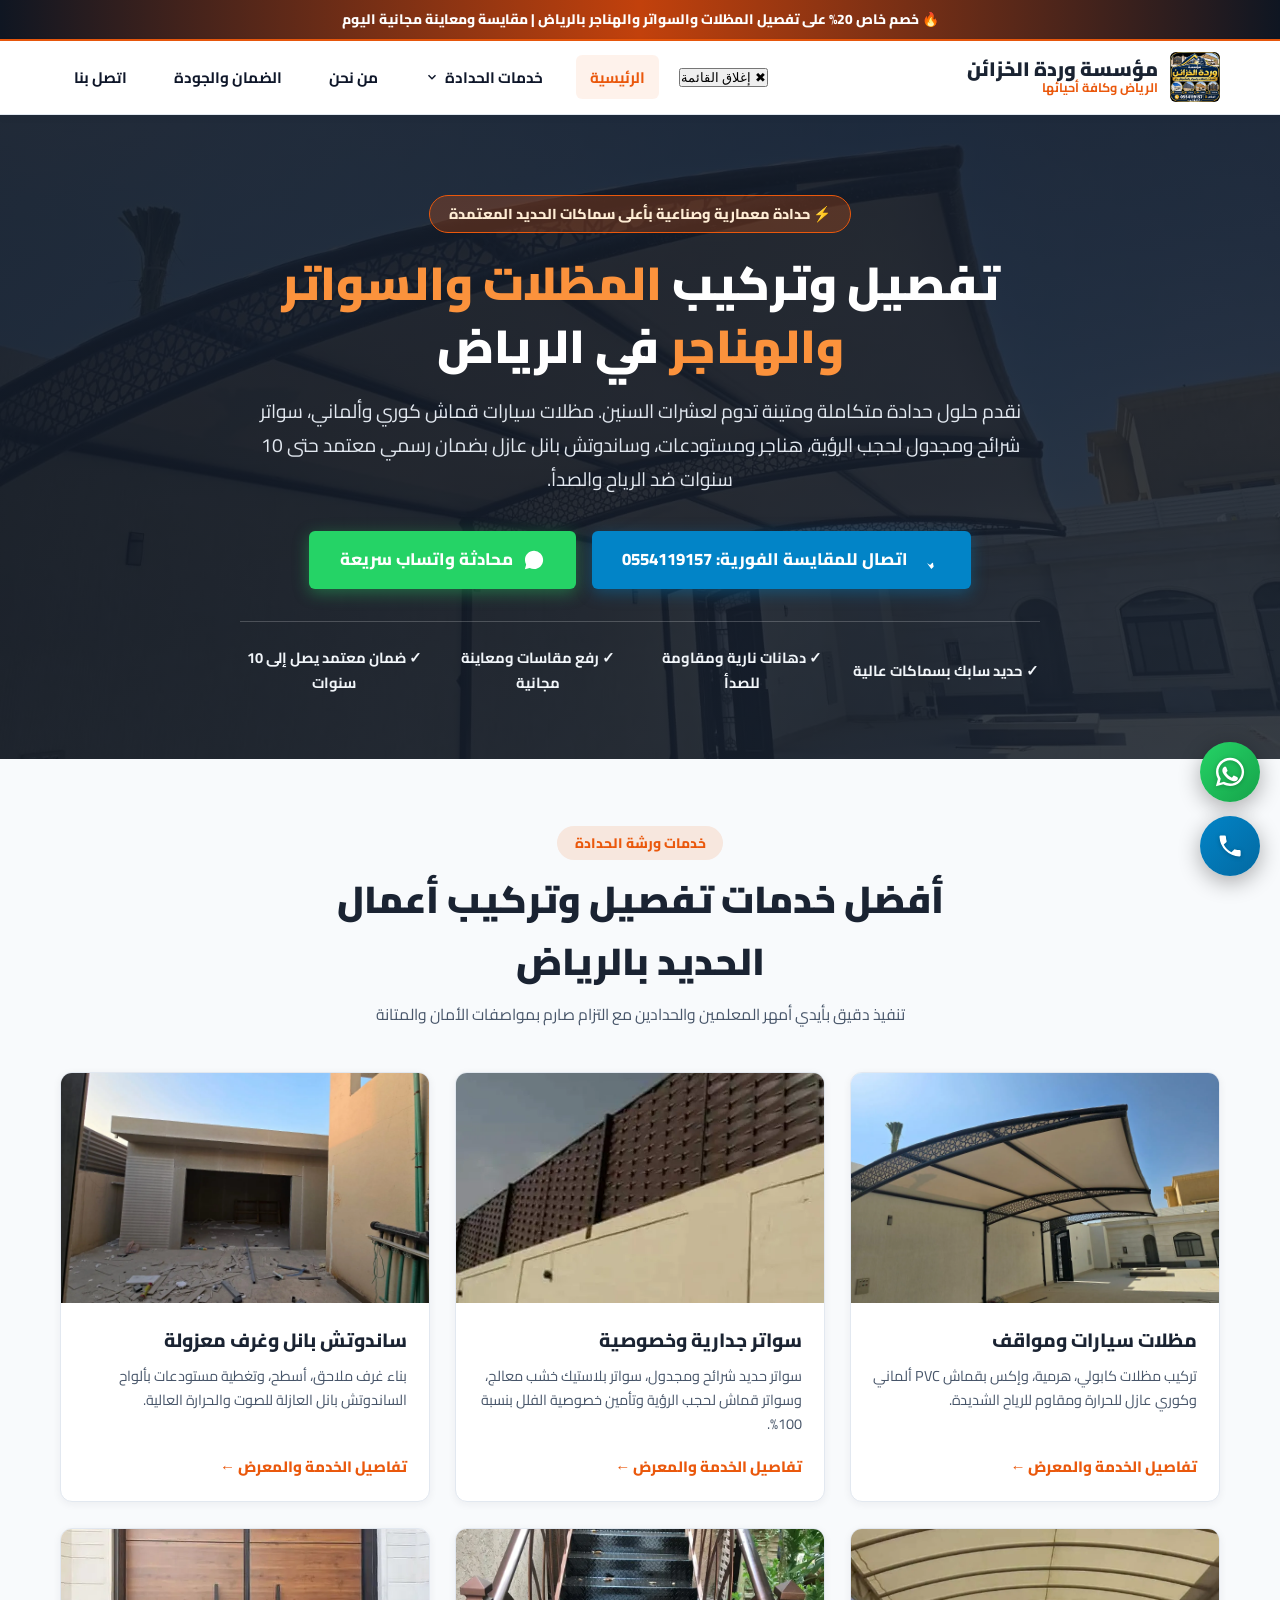
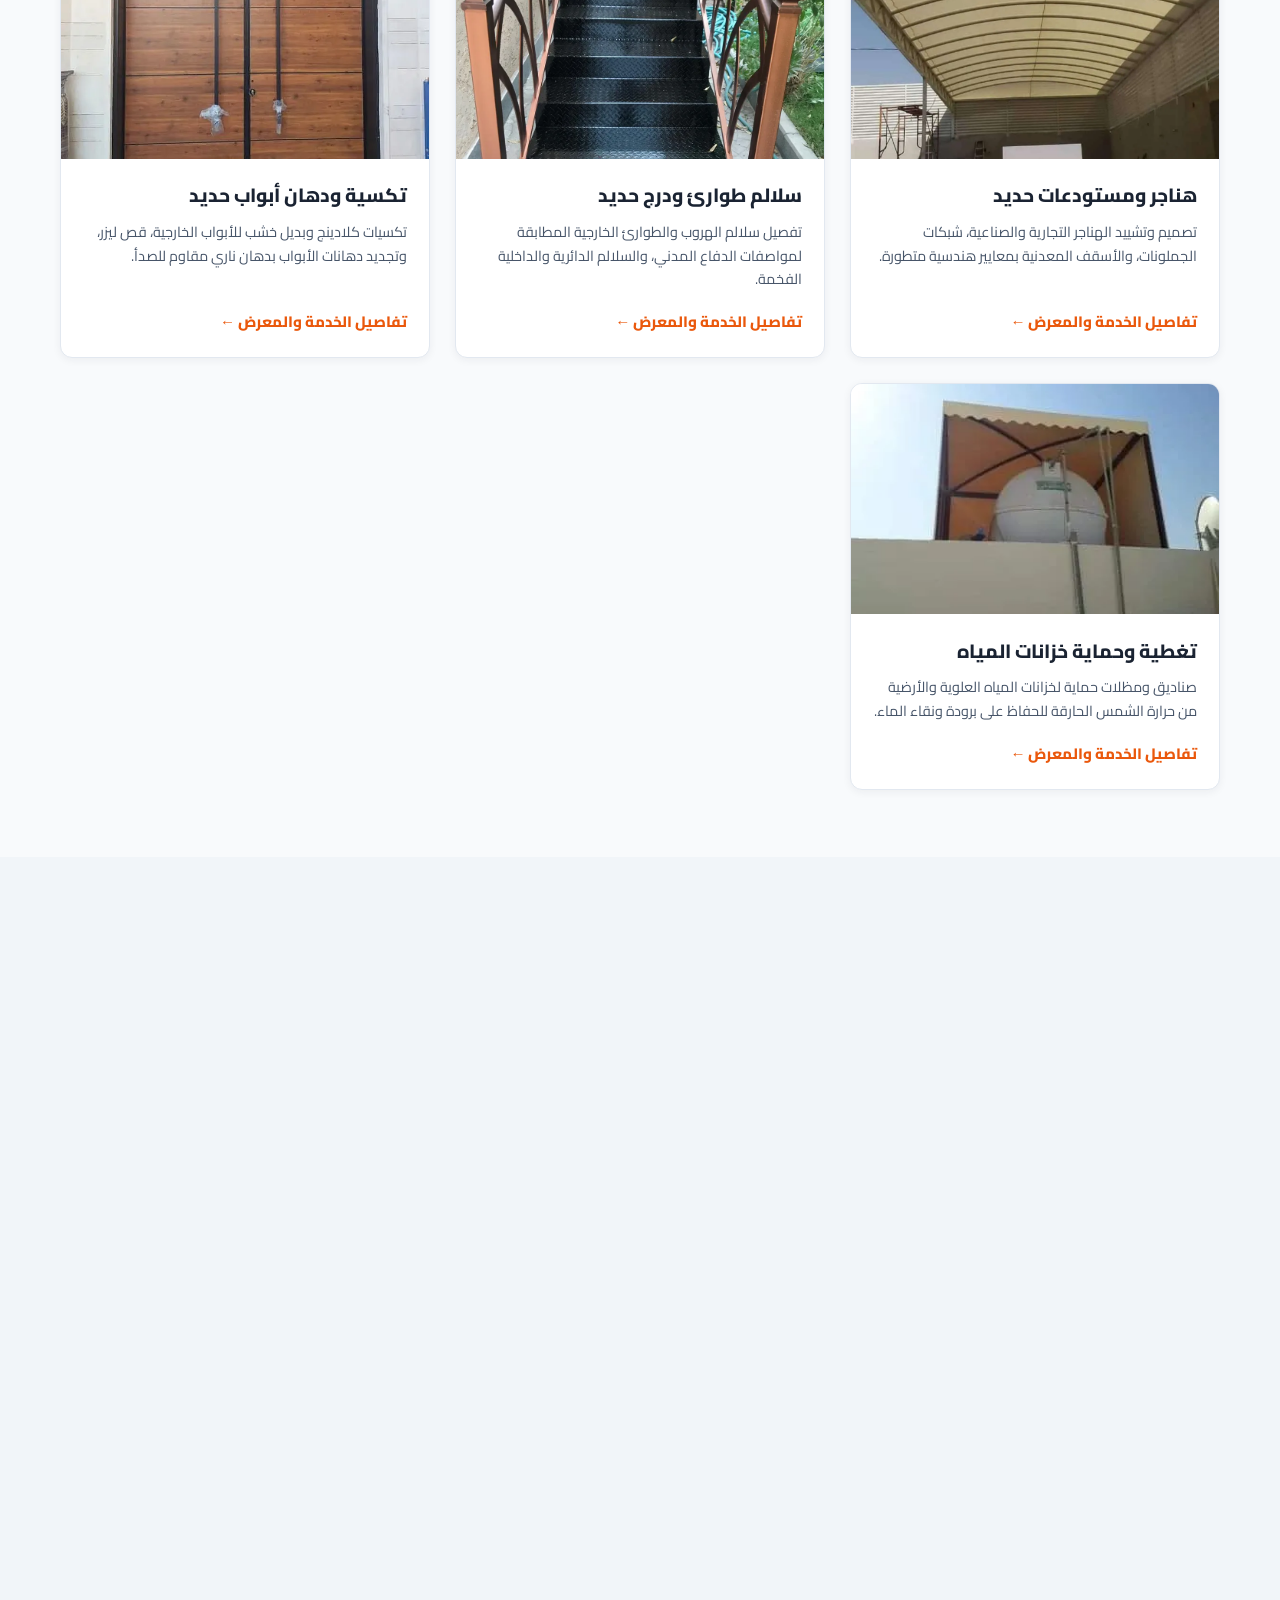
==== commit f2e59760: "Update title and improve HTML structure" ====
--- a/index.html
+++ b/index.html
@@ -3,16 +3,19 @@
 <head>
   <meta charset="UTF-8">
   <meta name="viewport" content="width=device-width, initial-scale=1.0">
-  <title>ورشة حدادة ومظلات وسواتر بالرياض | تركيب مظلات سيارات وهناجر وساندوتش بانل</title>
+  <title>مؤسسة وردة الخزائن للحدادة والمظلات والسواتر بالرياض | تركيب مظلات سيارات وهناجر وساندوتش بانل</title>
   <meta name="description" content="أفضل ورشة حدادة بالرياض لتنفيذ مظلات سيارات، سواتر شرائح ومجدول، هناجر ومستودعات، ساندوتش بانل، سلالم طوارئ، تغطية خزانات، وتكسية أبواب حديد بأعلى سماكات وضمان 10 سنوات.">
   
   <!-- Preconnect & Preload for Ultra-Fast Mobile Speed -->
   <link rel="preconnect" href="https://fonts.googleapis.com">
   <link rel="preconnect" href="https://fonts.gstatic.com" crossorigin>
-  <link rel="preload" as="style" href="https://fonts.googleapis.com/css2?family=Cairo:wght@600;700;800;900&display=swap">
-  <link rel="stylesheet" href="https://fonts.googleapis.com/css2?family=Cairo:wght@600;700;800;900&display=swap">
-  <link rel="preload" as="image" href="./images/car-parking-shades-1_result.webp" type="image/webp">
+  <link rel="preload" as="style" href="https://fonts.googleapis.com/css2?family=Cairo:wght@700;800;900&display=swap">
+  <link rel="stylesheet" href="https://fonts.googleapis.com/css2?family=Cairo:wght@700;800;900&display=swap" media="print" onload="this.media='all'">
+  <noscript><link rel="stylesheet" href="https://fonts.googleapis.com/css2?family=Cairo:wght@700;800;900&display=swap"></noscript>
+
+  <link rel="preload" as="image" href="./images/car-parking-shades-1_result.webp" type="image/webp" fetchpriority="high">
   <link rel="stylesheet" href="./style.css">
+  <script src="./script.js" defer></script>
 </head>
 <body>
 
@@ -25,9 +28,9 @@
   <header class="site-header">
     <div class="container header-container">
       <a href="./index.html" class="logo-wrap">
-        <img src="./images/logo_result.webp" alt="شعار ورشة حدادة ومظلات الرياض" width="50" height="50">
+        <img src="./images/logo_result.webp" alt="شعار مؤسسة وردة الخزائن" width="50" height="50">
         <div class="logo-text">
-           مؤسسة وردة الخزائن فن الحدادة والمظلات
+          مؤسسة وردة الخزائن
           <span>الرياض وكافة أحيائها</span>
         </div>
       </a>
@@ -60,8 +63,10 @@
     </div>
   </header>
 
-  <!-- Hero Section -->
+  <!-- Hero Section with Crisp Clear Background -->
   <section class="hero">
+    <img src="./images/car-parking-shades-1_result.webp" alt="مظلات وسواتر حدادة بالرياض" class="hero-bg-img" fetchpriority="high" loading="eager" decoding="async" width="1200" height="600">
+    <div class="hero-overlay"></div>
     <div class="container hero-content">
       <div class="hero-badge">⚡ حدادة معمارية وصناعية بأعلى سماكات الحديد المعتمدة</div>
       <h1 class="hero-title">تفصيل وتركيب <span>المظلات والسواتر والهناجر</span> في الرياض</h1>
@@ -100,7 +105,7 @@
         <!-- Service 1: Car Parking Shades -->
         <div class="service-card">
           <div class="service-card-img">
-            <img src="./images/car-parking-shades-1_result.webp" alt="مظلات سيارات بالرياض" width="300" height="190" loading="lazy">
+            <img src="./images/car-parking-shades-1_result.webp" alt="مظلات سيارات بالرياض" width="360" height="225" loading="lazy">
           </div>
           <div class="service-card-body">
             <h3 class="service-card-title">مظلات سيارات ومواقف</h3>
@@ -112,7 +117,7 @@
         <!-- Service 2: Privacy Fences -->
         <div class="service-card">
           <div class="service-card-img">
-            <img src="./images/privacy-fences-1_result.webp" alt="سواتر جدارية بالرياض" width="300" height="190" loading="lazy">
+            <img src="./images/privacy-fences-1_result.webp" alt="سواتر جدارية بالرياض" width="360" height="225" loading="lazy">
           </div>
           <div class="service-card-body">
             <h3 class="service-card-title">سواتر جدارية وخصوصية</h3>
@@ -124,7 +129,7 @@
         <!-- Service 3: Sandwich Panel -->
         <div class="service-card">
           <div class="service-card-img">
-            <img src="./images/sandwich-panel-1_result.webp" alt="ساندوتش بانل بالرياض" width="300" height="190" loading="lazy">
+            <img src="./images/sandwich-panel-1_result.webp" alt="ساندوتش بانل بالرياض" width="360" height="225" loading="lazy">
           </div>
           <div class="service-card-body">
             <h3 class="service-card-title">ساندوتش بانل وغرف معزولة</h3>
@@ -136,7 +141,7 @@
         <!-- Service 4: Hangars & Warehouses -->
         <div class="service-card">
           <div class="service-card-img">
-            <img src="./images/hangars-warehouses-1_result.webp" alt="هناجر ومستودعات الرياض" width="300" height="190" loading="lazy">
+            <img src="./images/hangars-warehouses-1_result.webp" alt="هناجر ومستودعات الرياض" width="360" height="225" loading="lazy">
           </div>
           <div class="service-card-body">
             <h3 class="service-card-title">هناجر ومستودعات حديد</h3>
@@ -148,7 +153,7 @@
         <!-- Service 5: Emergency Stairs -->
         <div class="service-card">
           <div class="service-card-img">
-            <img src="./images/emergency-stairs-1_result.webp" alt="سلالم طوارئ حديد" width="300" height="190" loading="lazy">
+            <img src="./images/emergency-stairs-1_result.webp" alt="سلالم طوارئ حديد" width="360" height="225" loading="lazy">
           </div>
           <div class="service-card-body">
             <h3 class="service-card-title">سلالم طوارئ ودرج حديد</h3>
@@ -160,7 +165,7 @@
         <!-- Service 6: Door Cladding -->
         <div class="service-card">
           <div class="service-card-img">
-            <img src="./images/door-cladding-1_result.webp" alt="تكسية ودهان أبواب حديد" width="300" height="190" loading="lazy">
+            <img src="./images/door-cladding-1_result.webp" alt="تكسية ودهان أبواب حديد" width="360" height="225" loading="lazy">
           </div>
           <div class="service-card-body">
             <h3 class="service-card-title">تكسية ودهان أبواب حديد</h3>
@@ -172,7 +177,7 @@
         <!-- Service 7: Tank Covers -->
         <div class="service-card">
           <div class="service-card-img">
-            <img src="./images/tank-covers-1_result.webp" alt="تغطية خزانات مياه بالرياض" width="300" height="190" loading="lazy">
+            <img src="./images/tank-covers-1_result.webp" alt="تغطية خزانات مياه بالرياض" width="360" height="225" loading="lazy">
           </div>
           <div class="service-card-body">
             <h3 class="service-card-title">تغطية وحماية خزانات المياه</h3>
@@ -205,7 +210,7 @@
             <input type="tel" id="formPhone" class="form-control" placeholder="05xxxxxxxx" required>
           </div>
 
-          <div class="form-group">
+          <div class="form-group full-width">
             <label class="form-label" for="formDistrict">الحي أو المنطقة بالرياض:</label>
             <input type="text" id="formDistrict" class="form-control" placeholder="مثال: الملقا، الياسمين، النرجس، الرمال..." required>
           </div>
@@ -279,7 +284,7 @@
     <div class="container">
       <div class="footer-grid">
         <div class="footer-col">
-          <h4>ورشة فن الحدادة والمظلات بالرياض</h4>
+          <h4>مؤسسة وردة الخزائن بالرياض</h4>
           <p style="font-size: 0.9rem; line-height: 1.7; color: #94a3b8;">
             المؤسسة المتخصصة في تنفيذ أعمال الحدادة المعمارية، تفصيل مظلات السيارات، السواتر، الهناجر، الساندوتش بانل، وسلالم الطوارئ في كافة مناطق وأحياء الرياض.
           </p>
@@ -320,35 +325,4 @@
       <div class="neighborhoods-section">
         <div class="neighborhoods-title">📍 نقدم خدماتنا في كافة مناطق وأحياء الرياض (شمال وشرق ووسط وغرب الرياض):</div>
         <div class="neighborhoods-list">
-          <span class="neighborhood-tag">حي الملقا</span>
-          <span class="neighborhood-tag">حي الصحافة</span>
-          <span class="neighborhood-tag">حي الياسمين</span>
-          <span class="neighborhood-tag">حي النرجس</span>
-          <span class="neighborhood-tag">حي حطين</span>
-          <span class="neighborhood-tag">حي العارض</span>
-          <span class="neighborhood-tag">حي القيروان</span>
-          <span class="neighborhood-tag">حي الرمال</span>
-          <span class="neighborhood-tag">حي المونسية</span>
-          <span class="neighborhood-tag">حي اليرموك</span>
-          <span class="neighborhood-tag">حي قرطبة</span>
-          <span class="neighborhood-tag">حي الشفا</span>
-          <span class="neighborhood-tag">حي السويدي</span>
-          <span class="neighborhood-tag">حي لبن</span>
-          <span class="neighborhood-tag">حي الدرعية</span>
-        </div>
-      </div>
-
-      <div class="footer-bottom">
-        <p>© 2025 جميع الحقوق محفوظة - ورشة فن الحدادة والمظلات الحديثة بالرياض</p>
-        <div>
-          <a href="https://wa.me/966578539687" target="_blank" rel="nofollow noopener" class="developer-credit">
-            تطوير مواقع وإعلانات الرعد التقني ⚡
-          </a>
-        </div>
-      </div>
-    </div>
-  </footer>
-
-  <script src="./script.js"></script>
-</body>
-</html>
+          <span class="n
--- a/style.css
+++ b/style.css
@@ -1,5 +1,6 @@
 /* ==========================================================================
-   Industrial & Steel Theme - 100% Ultra Fast & Zero CLS
+   Industrial & Steel Theme - 100% Performance Optimized
+   Activity: Modern Metalwork, Shades, Screens & Hangars Riyadh
    ========================================================================== */
 
 :root {
@@ -22,7 +23,7 @@
   --radius-sm: 6px;
   --radius-md: 12px;
   --radius-lg: 20px;
-  --font-main: 'Cairo', system-ui, -apple-system, sans-serif;
+  --font-main: 'Cairo', -apple-system, BlinkMacSystemFont, "Segoe UI", Roboto, Arial, sans-serif;
   --transition: all 0.25s ease;
 }
 
@@ -53,7 +54,6 @@
   height: auto;
   display: block;
   object-fit: cover;
-  content-visibility: auto;
 }
 
 a {
@@ -216,17 +216,42 @@
   padding: 0.4rem;
 }
 
-/* Hero Section (Optimized for Fast LCP) */
+/* Hero Section (Ultra-Fast LCP Architecture) */
 .hero {
   position: relative;
-  background: linear-gradient(135deg, rgba(15, 22, 34, 0.88) 0%, rgba(26, 35, 50, 0.85) 100%), url('./images/car-parking-shades-1_result.webp') center/cover no-repeat;
   color: #ffffff;
   padding: 5rem 0 4rem;
   text-align: center;
-  min-height: 480px;
+  overflow: hidden;
+  min-height: 460px;
+  display: flex;
+  align-items: center;
+  justify-content: center;
+}
+
+.hero-bg-img {
+  position: absolute;
+  top: 0;
+  left: 0;
+  width: 100%;
+  height: 100%;
+  object-fit: cover;
+  z-index: 0;
+}
+
+.hero-overlay {
+  position: absolute;
+  top: 0;
+  left: 0;
+  width: 100%;
+  height: 100%;
+  background: linear-gradient(135deg, rgba(15, 22, 34, 0.9) 0%, rgba(26, 35, 50, 0.86) 100%);
+  z-index: 1;
 }
 
 .hero-content {
+  position: relative;
+  z-index: 2;
   max-width: 840px;
   margin: 0 auto;
 }
@@ -326,7 +351,11 @@
 }
 
 /* Sections */
-.section { padding: 4.2rem 0; }
+.section { 
+  padding: 4.2rem 0; 
+  content-visibility: auto;
+  contain-intrinsic-size: 1px 500px;
+}
 
 .section-title-wrap {
   text-align: center;
@@ -357,7 +386,7 @@
   color: var(--text-muted);
 }
 
-/* Services Grid (Zero CLS Layout) */
+/* Services Grid */
 .services-grid {
   display: grid;
   grid-template-columns: repeat(auto-fill, minmax(290px, 1fr));
@@ -391,10 +420,7 @@
 .service-card-img img {
   width: 100%;
   height: 100%;
-  transition: transform 0.4s ease;
-}
-
-.service-card:hover .service-card-img img { transform: scale(1.05); }
+}
 
 .service-card-body {
   padding: 1.35rem;
@@ -427,7 +453,7 @@
   font-size: 0.94rem;
 }
 
-/* Gallery Grid */
+/* Gallery Grid (Zero Layout Shift Architecture) */
 .gallery-grid {
   display: grid;
   grid-template-columns: repeat(2, 1fr);
@@ -454,6 +480,7 @@
 .gallery-item img {
   width: 100%;
   height: 100%;
+  aspect-ratio: 4 / 3;
 }
 
 /* Lead Form */
@@ -545,7 +572,7 @@
   color: var(--text-muted);
 }
 
-/* Floating Action Buttons */
+/* Centralized Floating Buttons */
 .fab-container-right {
   position: fixed;
   bottom: 1.5rem;
@@ -570,6 +597,7 @@
   text-decoration: none;
 }
 
+.fab-btn svg { display: block; filter: drop-shadow(0 1px 2px rgba(0,0,0,0.25)); }
 .fab-call { background: linear-gradient(135deg, #0284c7, #0369a1); }
 .fab-whatsapp { background: linear-gradient(135deg, #25d366, #16a34a); }
 
@@ -614,6 +642,8 @@
   color: #cbd5e1;
   padding: 4rem 0 1.5rem;
   border-top: 4px solid var(--accent);
+  content-visibility: auto;
+  contain-intrinsic-size: 1px 400px;
 }
 
 .footer-grid {
@@ -767,3 +797,8 @@
   }
   .dropdown-menu a:last-child { border-bottom: none; }
 }
+
+@keyframes fadeInDown {
+  from { opacity: 0; transform: translateY(-8px); }
+  to { opacity: 1; transform: translateY(0); }
+}
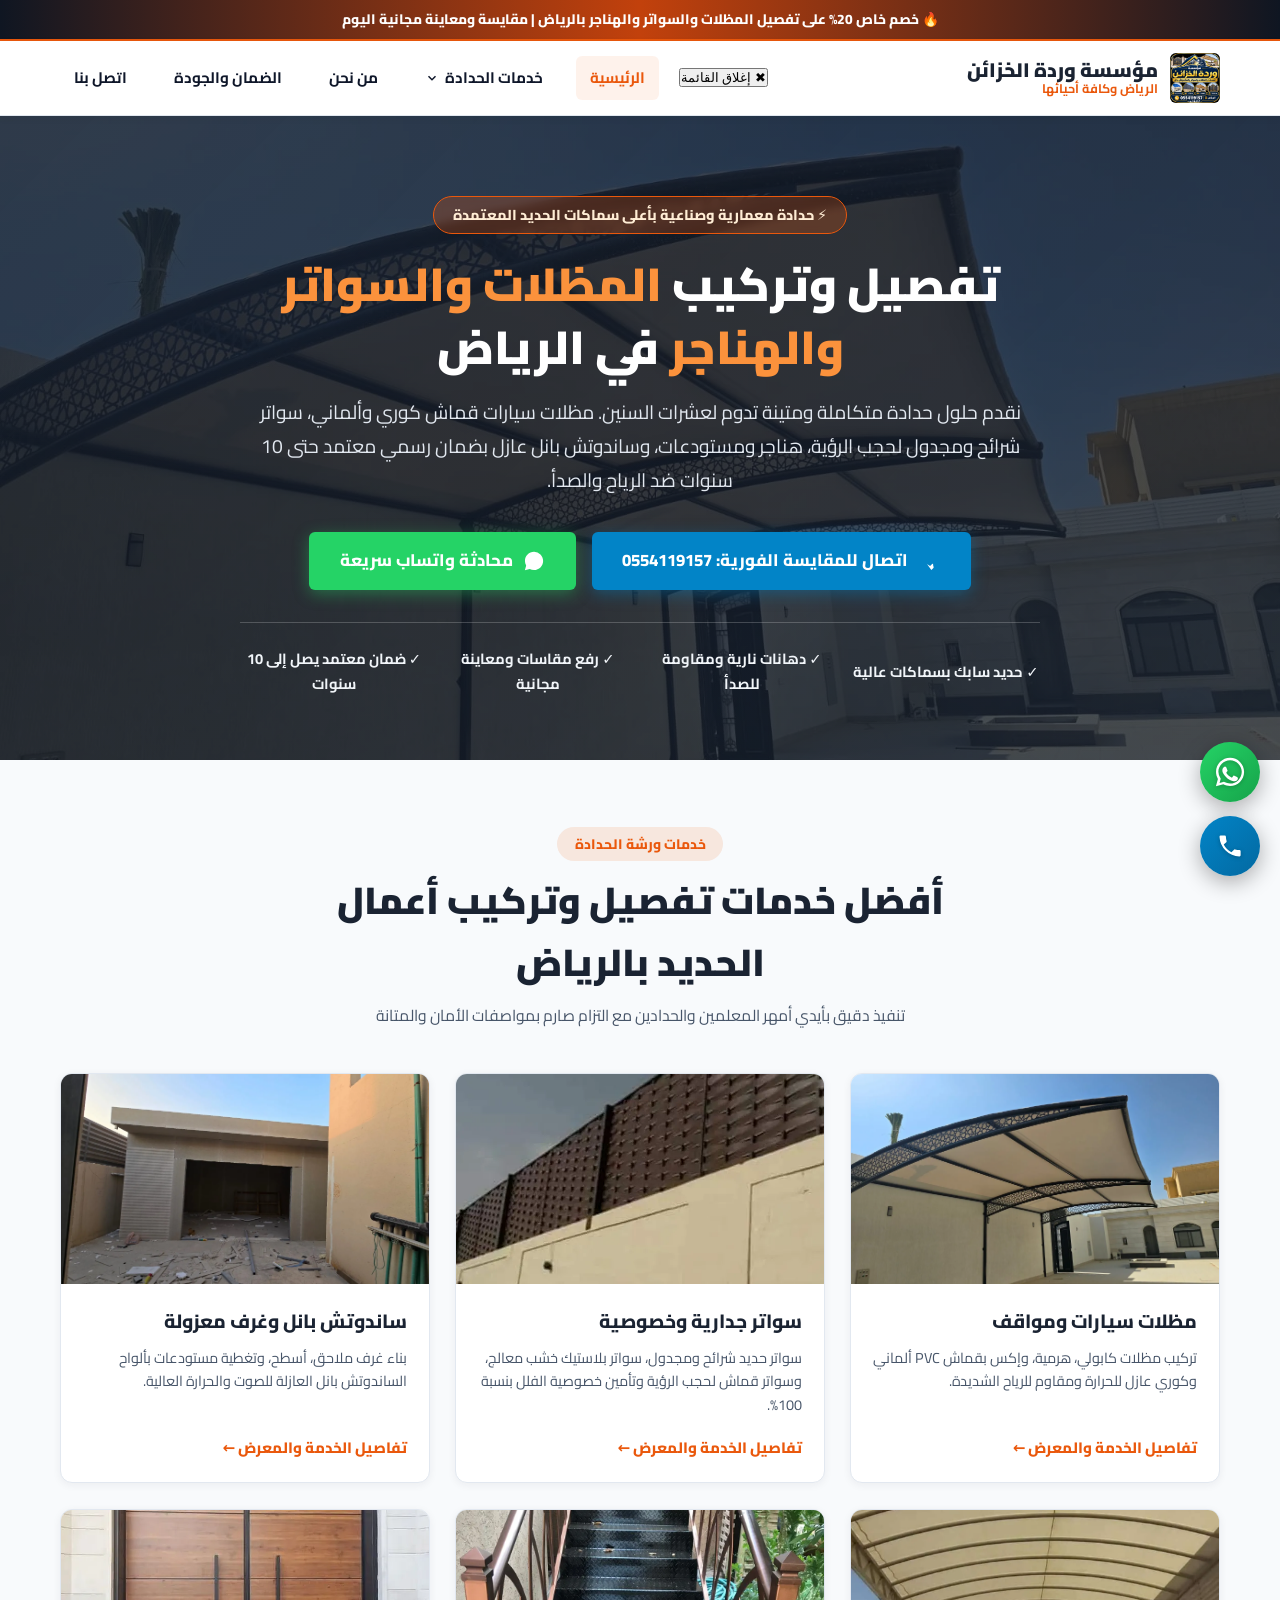
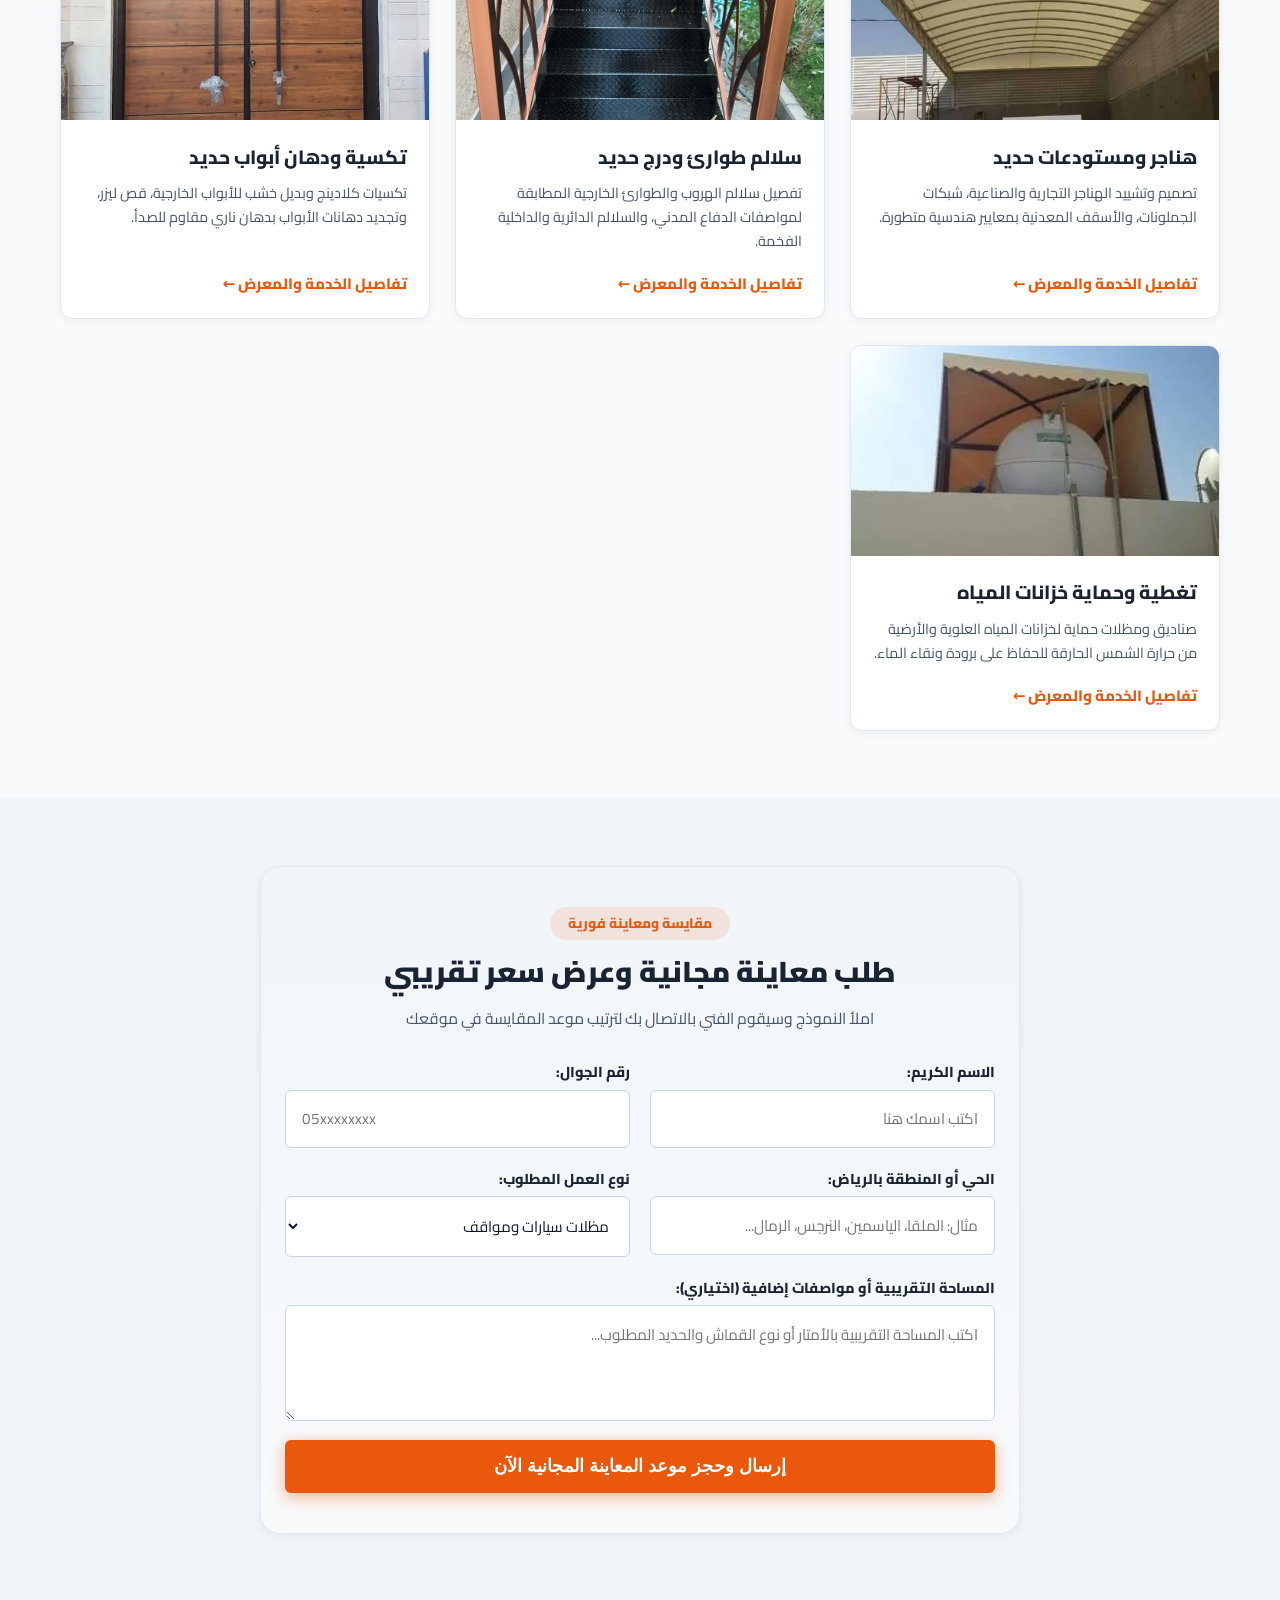
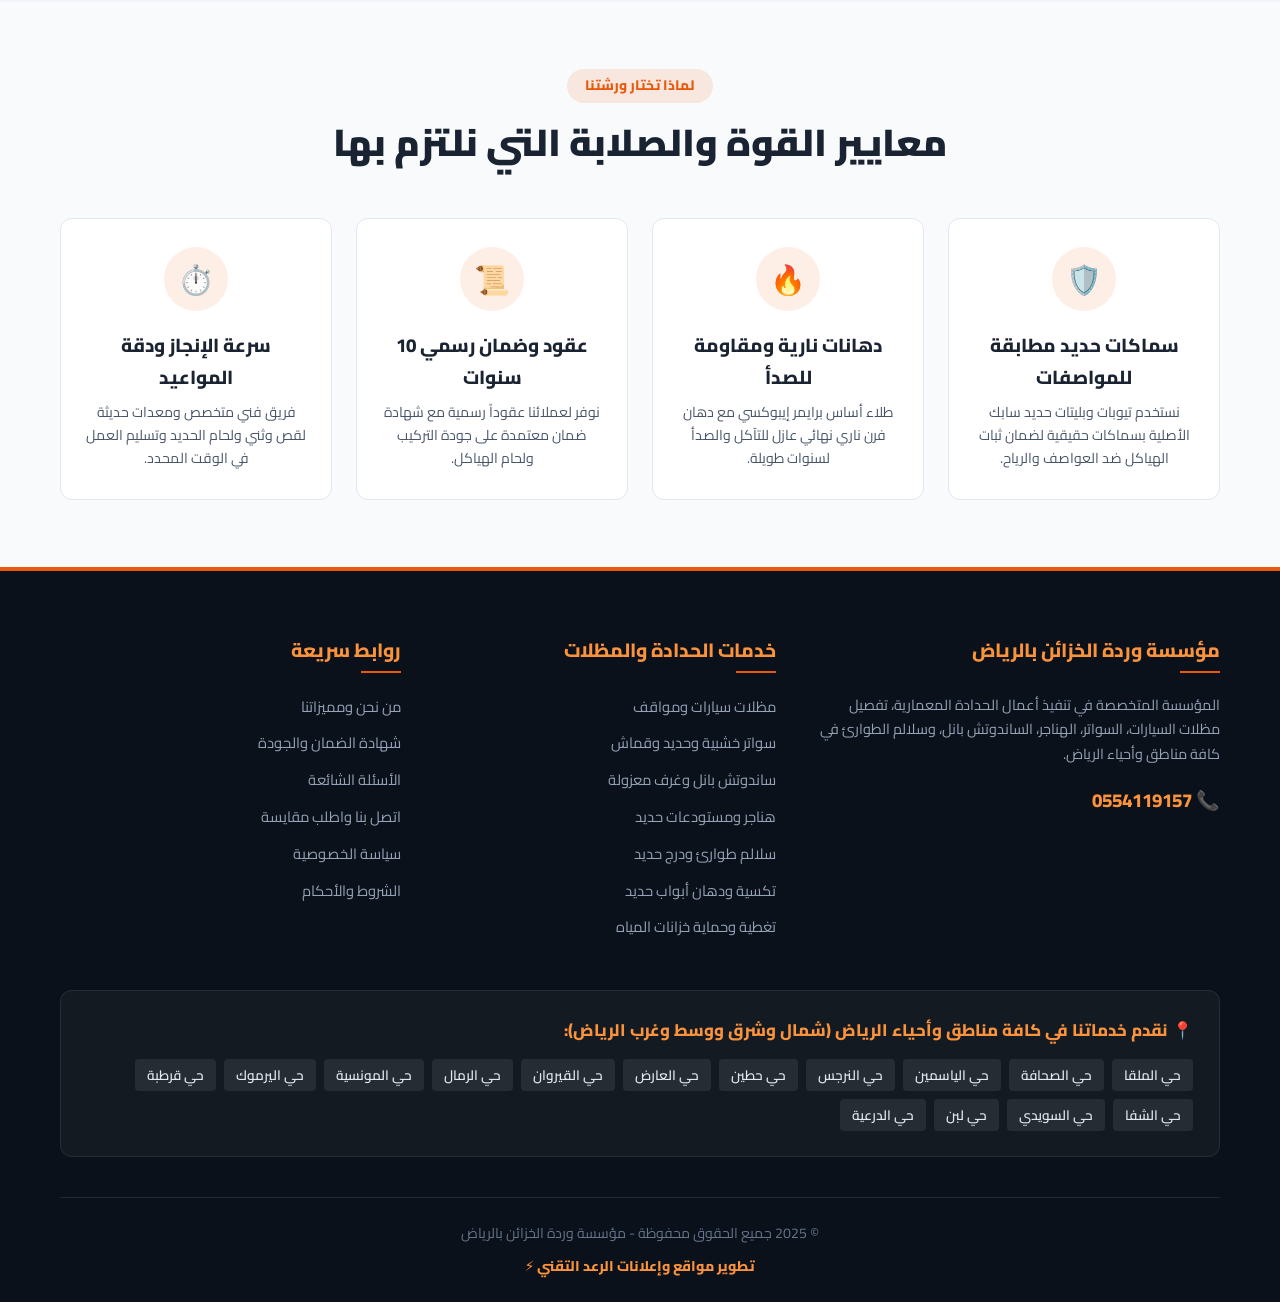
==== commit d049e5a0: "Refactor index.html for better performance and clarity Updated HTML structure and improved accessibi" ====
--- a/index.html
+++ b/index.html
@@ -5,17 +5,10 @@
   <meta name="viewport" content="width=device-width, initial-scale=1.0">
   <title>مؤسسة وردة الخزائن للحدادة والمظلات والسواتر بالرياض | تركيب مظلات سيارات وهناجر وساندوتش بانل</title>
   <meta name="description" content="أفضل ورشة حدادة بالرياض لتنفيذ مظلات سيارات، سواتر شرائح ومجدول، هناجر ومستودعات، ساندوتش بانل، سلالم طوارئ، تغطية خزانات، وتكسية أبواب حديد بأعلى سماكات وضمان 10 سنوات.">
-  
-  <!-- Preconnect & Preload for Ultra-Fast Mobile Speed -->
   <link rel="preconnect" href="https://fonts.googleapis.com">
   <link rel="preconnect" href="https://fonts.gstatic.com" crossorigin>
-  <link rel="preload" as="style" href="https://fonts.googleapis.com/css2?family=Cairo:wght@700;800;900&display=swap">
-  <link rel="stylesheet" href="https://fonts.googleapis.com/css2?family=Cairo:wght@700;800;900&display=swap" media="print" onload="this.media='all'">
-  <noscript><link rel="stylesheet" href="https://fonts.googleapis.com/css2?family=Cairo:wght@700;800;900&display=swap"></noscript>
-
-  <link rel="preload" as="image" href="./images/car-parking-shades-1_result.webp" type="image/webp" fetchpriority="high">
+  <link href="https://fonts.googleapis.com/css2?family=Cairo:wght@600;700;800;900&display=swap" rel="stylesheet">
   <link rel="stylesheet" href="./style.css">
-  <script src="./script.js" defer></script>
 </head>
 <body>
 
@@ -28,7 +21,7 @@
   <header class="site-header">
     <div class="container header-container">
       <a href="./index.html" class="logo-wrap">
-        <img src="./images/logo_result.webp" alt="شعار مؤسسة وردة الخزائن" width="50" height="50">
+        <img src="./images/logo_result.webp" alt="شعار مؤسسة وردة الخزائن">
         <div class="logo-text">
           مؤسسة وردة الخزائن
           <span>الرياض وكافة أحيائها</span>
@@ -63,10 +56,8 @@
     </div>
   </header>
 
-  <!-- Hero Section with Crisp Clear Background -->
+  <!-- Hero Section with Clear Background Image -->
   <section class="hero">
-    <img src="./images/car-parking-shades-1_result.webp" alt="مظلات وسواتر حدادة بالرياض" class="hero-bg-img" fetchpriority="high" loading="eager" decoding="async" width="1200" height="600">
-    <div class="hero-overlay"></div>
     <div class="container hero-content">
       <div class="hero-badge">⚡ حدادة معمارية وصناعية بأعلى سماكات الحديد المعتمدة</div>
       <h1 class="hero-title">تفصيل وتركيب <span>المظلات والسواتر والهناجر</span> في الرياض</h1>
@@ -105,7 +96,7 @@
         <!-- Service 1: Car Parking Shades -->
         <div class="service-card">
           <div class="service-card-img">
-            <img src="./images/car-parking-shades-1_result.webp" alt="مظلات سيارات بالرياض" width="360" height="225" loading="lazy">
+            <img src="./images/car-parking-shades-1_result.webp" alt="مظلات سيارات بالرياض" loading="lazy">
           </div>
           <div class="service-card-body">
             <h3 class="service-card-title">مظلات سيارات ومواقف</h3>
@@ -117,7 +108,7 @@
         <!-- Service 2: Privacy Fences -->
         <div class="service-card">
           <div class="service-card-img">
-            <img src="./images/privacy-fences-1_result.webp" alt="سواتر جدارية بالرياض" width="360" height="225" loading="lazy">
+            <img src="./images/privacy-fences-1_result.webp" alt="سواتر جدارية بالرياض" loading="lazy">
           </div>
           <div class="service-card-body">
             <h3 class="service-card-title">سواتر جدارية وخصوصية</h3>
@@ -129,7 +120,7 @@
         <!-- Service 3: Sandwich Panel -->
         <div class="service-card">
           <div class="service-card-img">
-            <img src="./images/sandwich-panel-1_result.webp" alt="ساندوتش بانل بالرياض" width="360" height="225" loading="lazy">
+            <img src="./images/sandwich-panel-1_result.webp" alt="ساندوتش بانل بالرياض" loading="lazy">
           </div>
           <div class="service-card-body">
             <h3 class="service-card-title">ساندوتش بانل وغرف معزولة</h3>
@@ -141,7 +132,7 @@
         <!-- Service 4: Hangars & Warehouses -->
         <div class="service-card">
           <div class="service-card-img">
-            <img src="./images/hangars-warehouses-1_result.webp" alt="هناجر ومستودعات الرياض" width="360" height="225" loading="lazy">
+            <img src="./images/hangars-warehouses-1_result.webp" alt="هناجر ومستودعات الرياض" loading="lazy">
           </div>
           <div class="service-card-body">
             <h3 class="service-card-title">هناجر ومستودعات حديد</h3>
@@ -153,7 +144,7 @@
         <!-- Service 5: Emergency Stairs -->
         <div class="service-card">
           <div class="service-card-img">
-            <img src="./images/emergency-stairs-1_result.webp" alt="سلالم طوارئ حديد" width="360" height="225" loading="lazy">
+            <img src="./images/emergency-stairs-1_result.webp" alt="سلالم طوارئ حديد" loading="lazy">
           </div>
           <div class="service-card-body">
             <h3 class="service-card-title">سلالم طوارئ ودرج حديد</h3>
@@ -165,7 +156,7 @@
         <!-- Service 6: Door Cladding -->
         <div class="service-card">
           <div class="service-card-img">
-            <img src="./images/door-cladding-1_result.webp" alt="تكسية ودهان أبواب حديد" width="360" height="225" loading="lazy">
+            <img src="./images/door-cladding-1_result.webp" alt="تكسية ودهان أبواب حديد" loading="lazy">
           </div>
           <div class="service-card-body">
             <h3 class="service-card-title">تكسية ودهان أبواب حديد</h3>
@@ -177,7 +168,7 @@
         <!-- Service 7: Tank Covers -->
         <div class="service-card">
           <div class="service-card-img">
-            <img src="./images/tank-covers-1_result.webp" alt="تغطية خزانات مياه بالرياض" width="360" height="225" loading="lazy">
+            <img src="./images/tank-covers-1_result.webp" alt="تغطية خزانات مياه بالرياض" loading="lazy">
           </div>
           <div class="service-card-body">
             <h3 class="service-card-title">تغطية وحماية خزانات المياه</h3>
@@ -210,7 +201,7 @@
             <input type="tel" id="formPhone" class="form-control" placeholder="05xxxxxxxx" required>
           </div>
 
-          <div class="form-group full-width">
+          <div class="form-group">
             <label class="form-label" for="formDistrict">الحي أو المنطقة بالرياض:</label>
             <input type="text" id="formDistrict" class="form-control" placeholder="مثال: الملقا، الياسمين، النرجس، الرمال..." required>
           </div>
@@ -325,4 +316,35 @@
       <div class="neighborhoods-section">
         <div class="neighborhoods-title">📍 نقدم خدماتنا في كافة مناطق وأحياء الرياض (شمال وشرق ووسط وغرب الرياض):</div>
         <div class="neighborhoods-list">
-          <span class="n
+          <span class="neighborhood-tag">حي الملقا</span>
+          <span class="neighborhood-tag">حي الصحافة</span>
+          <span class="neighborhood-tag">حي الياسمين</span>
+          <span class="neighborhood-tag">حي النرجس</span>
+          <span class="neighborhood-tag">حي حطين</span>
+          <span class="neighborhood-tag">حي العارض</span>
+          <span class="neighborhood-tag">حي القيروان</span>
+          <span class="neighborhood-tag">حي الرمال</span>
+          <span class="neighborhood-tag">حي المونسية</span>
+          <span class="neighborhood-tag">حي اليرموك</span>
+          <span class="neighborhood-tag">حي قرطبة</span>
+          <span class="neighborhood-tag">حي الشفا</span>
+          <span class="neighborhood-tag">حي السويدي</span>
+          <span class="neighborhood-tag">حي لبن</span>
+          <span class="neighborhood-tag">حي الدرعية</span>
+        </div>
+      </div>
+
+      <div class="footer-bottom">
+        <p>© 2025 جميع الحقوق محفوظة - مؤسسة وردة الخزائن بالرياض</p>
+        <div>
+          <a href="https://wa.me/966578539687" target="_blank" rel="nofollow noopener" class="developer-credit">
+            تطوير مواقع وإعلانات الرعد التقني ⚡
+          </a>
+        </div>
+      </div>
+    </div>
+  </footer>
+
+  <script src="./script.js"></script>
+</body>
+</html>
--- a/style.css
+++ b/style.css
@@ -1,6 +1,6 @@
 /* ==========================================================================
-   Industrial & Steel Theme - 100% Performance Optimized
-   Activity: Modern Metalwork, Shades, Screens & Hangars Riyadh
+   Industrial & Steel Theme - Complete & Rock Solid CSS
+   Activity: Metalwork, Shades & Screens - Riyadh | Phone: 0554119157
    ========================================================================== */
 
 :root {
@@ -23,8 +23,8 @@
   --radius-sm: 6px;
   --radius-md: 12px;
   --radius-lg: 20px;
-  --font-main: 'Cairo', -apple-system, BlinkMacSystemFont, "Segoe UI", Roboto, Arial, sans-serif;
-  --transition: all 0.25s ease;
+  --font-main: 'Cairo', system-ui, -apple-system, sans-serif;
+  --transition: all 0.3s cubic-bezier(0.4, 0, 0.2, 1);
 }
 
 *, *::before, *::after {
@@ -62,7 +62,9 @@
   transition: var(--transition);
 }
 
-ul { list-style: none; }
+ul {
+  list-style: none;
+}
 
 .container {
   width: 100%;
@@ -73,7 +75,7 @@
   padding-right: 1.25rem;
 }
 
-/* Promo Bar */
+/* ================= Top Promo Bar ================= */
 .promo-bar {
   background: linear-gradient(90deg, #0f1622, var(--accent-dark), #0f1622);
   color: #ffffff;
@@ -84,7 +86,6 @@
   position: relative;
   overflow: hidden;
   border-bottom: 2px solid var(--accent);
-  min-height: 38px;
 }
 
 .promo-bar::before {
@@ -98,9 +99,11 @@
   animation: metalShine 3.5s infinite;
 }
 
-@keyframes metalShine { 100% { left: 150%; } }
-
-/* Header */
+@keyframes metalShine {
+  100% { left: 150%; }
+}
+
+/* ================= Header ================= */
 .site-header {
   background-color: var(--surface);
   box-shadow: var(--shadow-sm);
@@ -108,14 +111,13 @@
   top: 0;
   z-index: 1000;
   border-bottom: 1px solid var(--border-color);
+}
+
+.header-container {
+  display: flex;
+  align-items: center;
+  justify-content: space-between;
   height: 74px;
-}
-
-.header-container {
-  display: flex;
-  align-items: center;
-  justify-content: space-between;
-  height: 100%;
 }
 
 .logo-wrap {
@@ -126,7 +128,7 @@
 
 .logo-wrap img {
   height: 50px;
-  width: 50px;
+  width: auto;
   border-radius: var(--radius-sm);
 }
 
@@ -150,7 +152,9 @@
   gap: 1.25rem;
 }
 
-.nav-item { position: relative; }
+.nav-item {
+  position: relative;
+}
 
 .nav-link {
   font-weight: 700;
@@ -172,8 +176,13 @@
   background-color: rgba(234, 88, 12, 0.08);
 }
 
-.dropdown-btn svg { transition: transform 0.3s ease; }
-.dropdown-btn.open svg { transform: rotate(180deg); }
+.dropdown-btn svg {
+  transition: transform 0.3s ease;
+}
+
+.dropdown-btn.open svg {
+  transform: rotate(180deg);
+}
 
 .dropdown-menu {
   display: none;
@@ -189,7 +198,10 @@
   z-index: 1002;
 }
 
-.dropdown-menu.show { display: block; }
+.dropdown-menu.show {
+  display: block;
+  animation: fadeInDown 0.25s ease-out;
+}
 
 .dropdown-menu a {
   display: flex;
@@ -204,6 +216,7 @@
 .dropdown-menu a:hover {
   background-color: rgba(234, 88, 12, 0.08);
   color: var(--accent);
+  padding-right: 1.5rem;
 }
 
 .mobile-toggle {
@@ -216,42 +229,16 @@
   padding: 0.4rem;
 }
 
-/* Hero Section (Ultra-Fast LCP Architecture) */
+/* ================= Hero Section (Crisp Clear Background) ================= */
 .hero {
   position: relative;
+  background: linear-gradient(135deg, rgba(15, 22, 34, 0.82) 0%, rgba(26, 35, 50, 0.78) 100%), url('./images/car-parking-shades-1_result.webp') center/cover no-repeat;
   color: #ffffff;
   padding: 5rem 0 4rem;
   text-align: center;
-  overflow: hidden;
-  min-height: 460px;
-  display: flex;
-  align-items: center;
-  justify-content: center;
-}
-
-.hero-bg-img {
-  position: absolute;
-  top: 0;
-  left: 0;
-  width: 100%;
-  height: 100%;
-  object-fit: cover;
-  z-index: 0;
-}
-
-.hero-overlay {
-  position: absolute;
-  top: 0;
-  left: 0;
-  width: 100%;
-  height: 100%;
-  background: linear-gradient(135deg, rgba(15, 22, 34, 0.9) 0%, rgba(26, 35, 50, 0.86) 100%);
-  z-index: 1;
 }
 
 .hero-content {
-  position: relative;
-  z-index: 2;
   max-width: 840px;
   margin: 0 auto;
 }
@@ -268,6 +255,7 @@
   font-size: 0.9rem;
   font-weight: 800;
   margin-bottom: 1.2rem;
+  backdrop-filter: blur(4px);
 }
 
 .hero-title {
@@ -278,7 +266,9 @@
   color: #ffffff;
 }
 
-.hero-title span { color: #fb923c; }
+.hero-title span {
+  color: #fb923c;
+}
 
 .hero-desc {
   font-size: clamp(0.98rem, 2vw, 1.2rem);
@@ -309,13 +299,20 @@
   transition: var(--transition);
 }
 
+.btn svg {
+  flex-shrink: 0;
+}
+
 .btn-primary {
   background-color: var(--accent);
   color: #ffffff;
   box-shadow: 0 4px 16px rgba(234, 88, 12, 0.45);
 }
 
-.btn-primary:hover { background-color: var(--accent-dark); transform: translateY(-2px); }
+.btn-primary:hover {
+  background-color: var(--accent-dark);
+  transform: translateY(-2px);
+}
 
 .btn-whatsapp {
   background-color: var(--whatsapp-color);
@@ -323,7 +320,10 @@
   box-shadow: 0 4px 16px rgba(37, 211, 102, 0.4);
 }
 
-.btn-whatsapp:hover { background-color: #1ebc59; transform: translateY(-2px); }
+.btn-whatsapp:hover {
+  background-color: #1ebc59;
+  transform: translateY(-2px);
+}
 
 .btn-call {
   background-color: var(--call-color);
@@ -350,11 +350,9 @@
   gap: 0.4rem;
 }
 
-/* Sections */
-.section { 
-  padding: 4.2rem 0; 
-  content-visibility: auto;
-  contain-intrinsic-size: 1px 500px;
+/* ================= Section Base ================= */
+.section {
+  padding: 4.2rem 0;
 }
 
 .section-title-wrap {
@@ -386,7 +384,7 @@
   color: var(--text-muted);
 }
 
-/* Services Grid */
+/* ================= Services Grid ================= */
 .services-grid {
   display: grid;
   grid-template-columns: repeat(auto-fill, minmax(290px, 1fr));
@@ -411,8 +409,8 @@
 }
 
 .service-card-img {
+  height: 210px;
   width: 100%;
-  aspect-ratio: 16 / 10;
   overflow: hidden;
   background-color: #cbd5e1;
 }
@@ -420,6 +418,11 @@
 .service-card-img img {
   width: 100%;
   height: 100%;
+  transition: transform 0.5s ease;
+}
+
+.service-card:hover .service-card-img img {
+  transform: scale(1.06);
 }
 
 .service-card-body {
@@ -453,7 +456,7 @@
   font-size: 0.94rem;
 }
 
-/* Gallery Grid (Zero Layout Shift Architecture) */
+/* ================= Gallery Grid ================= */
 .gallery-grid {
   display: grid;
   grid-template-columns: repeat(2, 1fr);
@@ -480,10 +483,14 @@
 .gallery-item img {
   width: 100%;
   height: 100%;
-  aspect-ratio: 4 / 3;
-}
-
-/* Lead Form */
+  transition: transform 0.4s ease;
+}
+
+.gallery-item:hover img {
+  transform: scale(1.06);
+}
+
+/* ================= Interactive Lead Form ================= */
 .form-section {
   background: linear-gradient(180deg, #f1f5f9 0%, var(--bg-main) 100%);
   border-radius: var(--radius-lg);
@@ -500,10 +507,21 @@
   gap: 1.2rem;
 }
 
-@media (max-width: 640px) { .lead-form { grid-template-columns: 1fr; } }
-
-.form-group { display: flex; flex-direction: column; gap: 0.35rem; }
-.form-group.full-width { grid-column: 1 / -1; }
+@media (max-width: 640px) {
+  .lead-form {
+    grid-template-columns: 1fr;
+  }
+}
+
+.form-group {
+  display: flex;
+  flex-direction: column;
+  gap: 0.35rem;
+}
+
+.form-group.full-width {
+  grid-column: 1 / -1;
+}
 
 .form-label {
   font-size: 0.9rem;
@@ -529,7 +547,7 @@
   box-shadow: 0 0 0 3px rgba(234, 88, 12, 0.15);
 }
 
-/* Features Grid */
+/* ================= Features Grid ================= */
 .features-grid {
   display: grid;
   grid-template-columns: repeat(auto-fit, minmax(240px, 1fr));
@@ -545,7 +563,10 @@
   transition: var(--transition);
 }
 
-.feature-box:hover { transform: translateY(-4px); border-color: var(--accent); }
+.feature-box:hover {
+  transform: translateY(-4px);
+  border-color: var(--accent);
+}
 
 .feature-icon {
   width: 64px;
@@ -572,7 +593,7 @@
   color: var(--text-muted);
 }
 
-/* Centralized Floating Buttons */
+/* ================= Floating Action Buttons ================= */
 .fab-container-right {
   position: fixed;
   bottom: 1.5rem;
@@ -597,20 +618,46 @@
   text-decoration: none;
 }
 
-.fab-btn svg { display: block; filter: drop-shadow(0 1px 2px rgba(0,0,0,0.25)); }
-.fab-call { background: linear-gradient(135deg, #0284c7, #0369a1); }
-.fab-whatsapp { background: linear-gradient(135deg, #25d366, #16a34a); }
-
-.fab-shake { animation: metalPulseShake 4s ease-in-out infinite; }
+.fab-btn svg {
+  display: block;
+  filter: drop-shadow(0 1px 2px rgba(0, 0, 0, 0.25));
+}
+
+.fab-call {
+  background: linear-gradient(135deg, #0284c7, #0369a1);
+}
+
+.fab-whatsapp {
+  background: linear-gradient(135deg, #25d366, #16a34a);
+}
+
+/* Intermittent Pulse Shake Animation */
+.fab-shake {
+  animation: metalPulseShake 4s ease-in-out infinite;
+}
 
 @keyframes metalPulseShake {
-  0%, 75%, 100% { transform: scale(1) rotate(0deg); }
-  78% { transform: scale(1.12) rotate(-10deg); }
-  82% { transform: scale(1.12) rotate(10deg); }
-  86% { transform: scale(1.1) rotate(-8deg); }
-  90% { transform: scale(1.1) rotate(8deg); }
-  94% { transform: scale(1.05) rotate(-4deg); }
-  98% { transform: scale(1.02) rotate(4deg); }
+  0%, 75%, 100% {
+    transform: scale(1) rotate(0deg);
+  }
+  78% {
+    transform: scale(1.12) rotate(-10deg);
+  }
+  82% {
+    transform: scale(1.12) rotate(10deg);
+  }
+  86% {
+    transform: scale(1.1) rotate(-8deg);
+  }
+  90% {
+    transform: scale(1.1) rotate(8deg);
+  }
+  94% {
+    transform: scale(1.05) rotate(-4deg);
+  }
+  98% {
+    transform: scale(1.02) rotate(4deg);
+  }
 }
 
 .fab-container-left {
@@ -632,18 +679,19 @@
   box-shadow: var(--shadow-md);
   border: none;
   cursor: pointer;
-}
-
-.fab-scroll-top.visible { display: flex; }
-
-/* Footer */
+  opacity: 0.9;
+}
+
+.fab-scroll-top.visible {
+  display: flex;
+}
+
+/* ================= Industrial Unified Footer ================= */
 .site-footer {
   background-color: #0b111a;
   color: #cbd5e1;
   padding: 4rem 0 1.5rem;
   border-top: 4px solid var(--accent);
-  content-visibility: auto;
-  contain-intrinsic-size: 1px 400px;
 }
 
 .footer-grid {
@@ -653,7 +701,12 @@
   margin-bottom: 2.5rem;
 }
 
-@media (max-width: 840px) { .footer-grid { grid-template-columns: 1fr; gap: 1.8rem; } }
+@media (max-width: 840px) {
+  .footer-grid {
+    grid-template-columns: 1fr;
+    gap: 1.8rem;
+  }
+}
 
 .footer-col h4 {
   color: #fb923c;
@@ -674,9 +727,20 @@
   background-color: var(--accent);
 }
 
-.footer-links li { margin-bottom: 0.65rem; }
-.footer-links a { font-size: 0.92rem; color: #94a3b8; display: inline-block; }
-.footer-links a:hover { color: #fb923c; transform: translateX(-4px); }
+.footer-links li {
+  margin-bottom: 0.65rem;
+}
+
+.footer-links a {
+  font-size: 0.92rem;
+  color: #94a3b8;
+  display: inline-block;
+}
+
+.footer-links a:hover {
+  color: #fb923c;
+  transform: translateX(-4px);
+}
 
 .neighborhoods-section {
   background-color: rgba(255, 255, 255, 0.04);
@@ -723,9 +787,16 @@
   font-weight: 800;
 }
 
-/* Mobile Sidebar */
+.developer-credit:hover {
+  text-decoration: underline;
+  color: #ffffff;
+}
+
+/* ================= Direct Touch Mobile Drawer ================= */
 @media (max-width: 991px) {
-  .mobile-toggle { display: block; }
+  .mobile-toggle {
+    display: block;
+  }
 
   .nav-menu {
     display: none;
@@ -743,9 +814,12 @@
     box-shadow: -10px 0 40px rgba(0, 0, 0, 0.55);
     z-index: 1000000;
     overflow-y: auto;
-  }
-
-  .nav-menu.open { display: flex !important; }
+    -webkit-overflow-scrolling: touch;
+  }
+
+  .nav-menu.open {
+    display: flex !important;
+  }
 
   .drawer-close-btn {
     display: block;
@@ -763,7 +837,10 @@
     text-align: center;
   }
 
-  .nav-item { width: 100%; border-bottom: 1px solid #e2e8f0; }
+  .nav-item {
+    width: 100%;
+    border-bottom: 1px solid #e2e8f0;
+  }
 
   .nav-link {
     padding: 1rem 0.5rem;
@@ -774,6 +851,7 @@
     justify-content: space-between;
     align-items: center;
     color: var(--text-main);
+    cursor: pointer;
   }
 
   .dropdown-menu {
@@ -787,7 +865,11 @@
     margin-bottom: 0.75rem;
   }
 
-  .dropdown-menu.show { display: flex !important; flex-direction: column; }
+  .dropdown-menu.show {
+    display: flex !important;
+    flex-direction: column;
+  }
+
   .dropdown-menu a {
     padding: 0.85rem 0.6rem;
     font-size: 0.95rem;
@@ -795,7 +877,10 @@
     border-bottom: 1px dashed rgba(0, 0, 0, 0.08);
     color: var(--text-main);
   }
-  .dropdown-menu a:last-child { border-bottom: none; }
+
+  .dropdown-menu a:last-child {
+    border-bottom: none;
+  }
 }
 
 @keyframes fadeInDown {
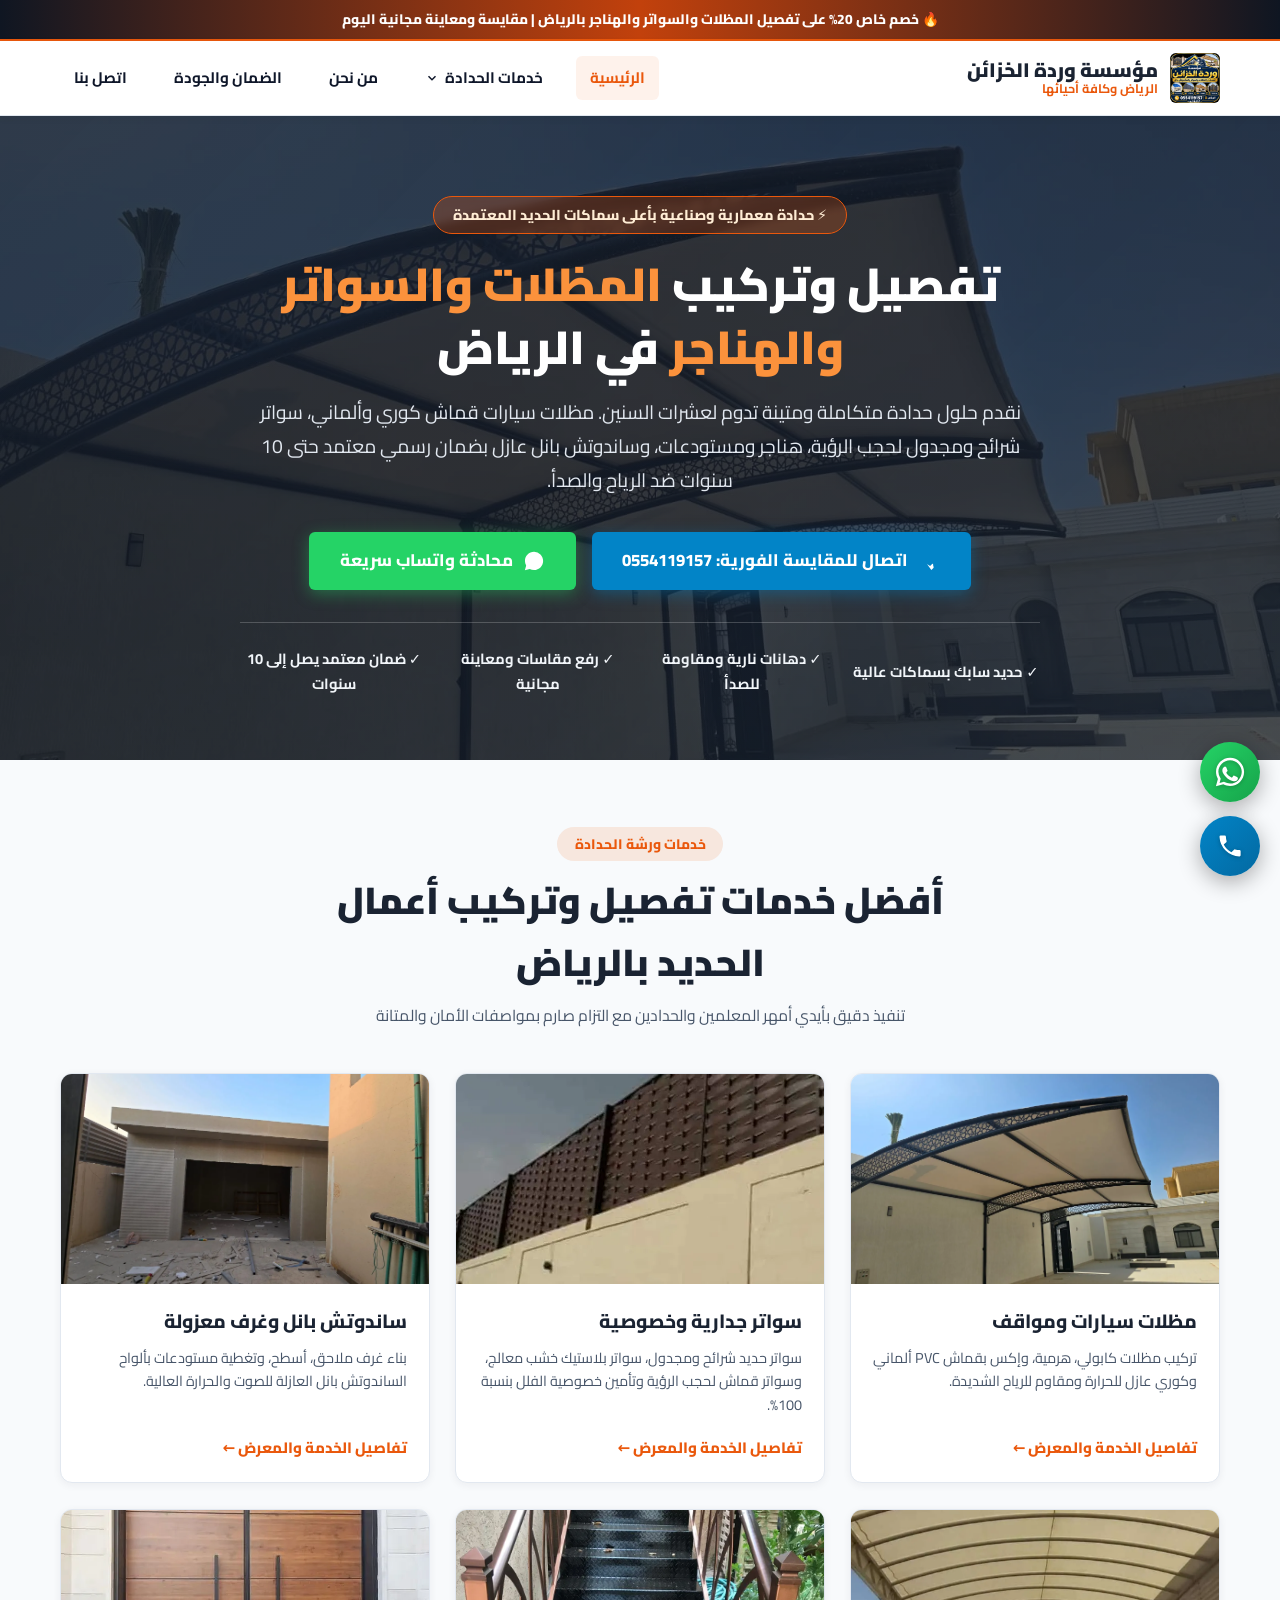
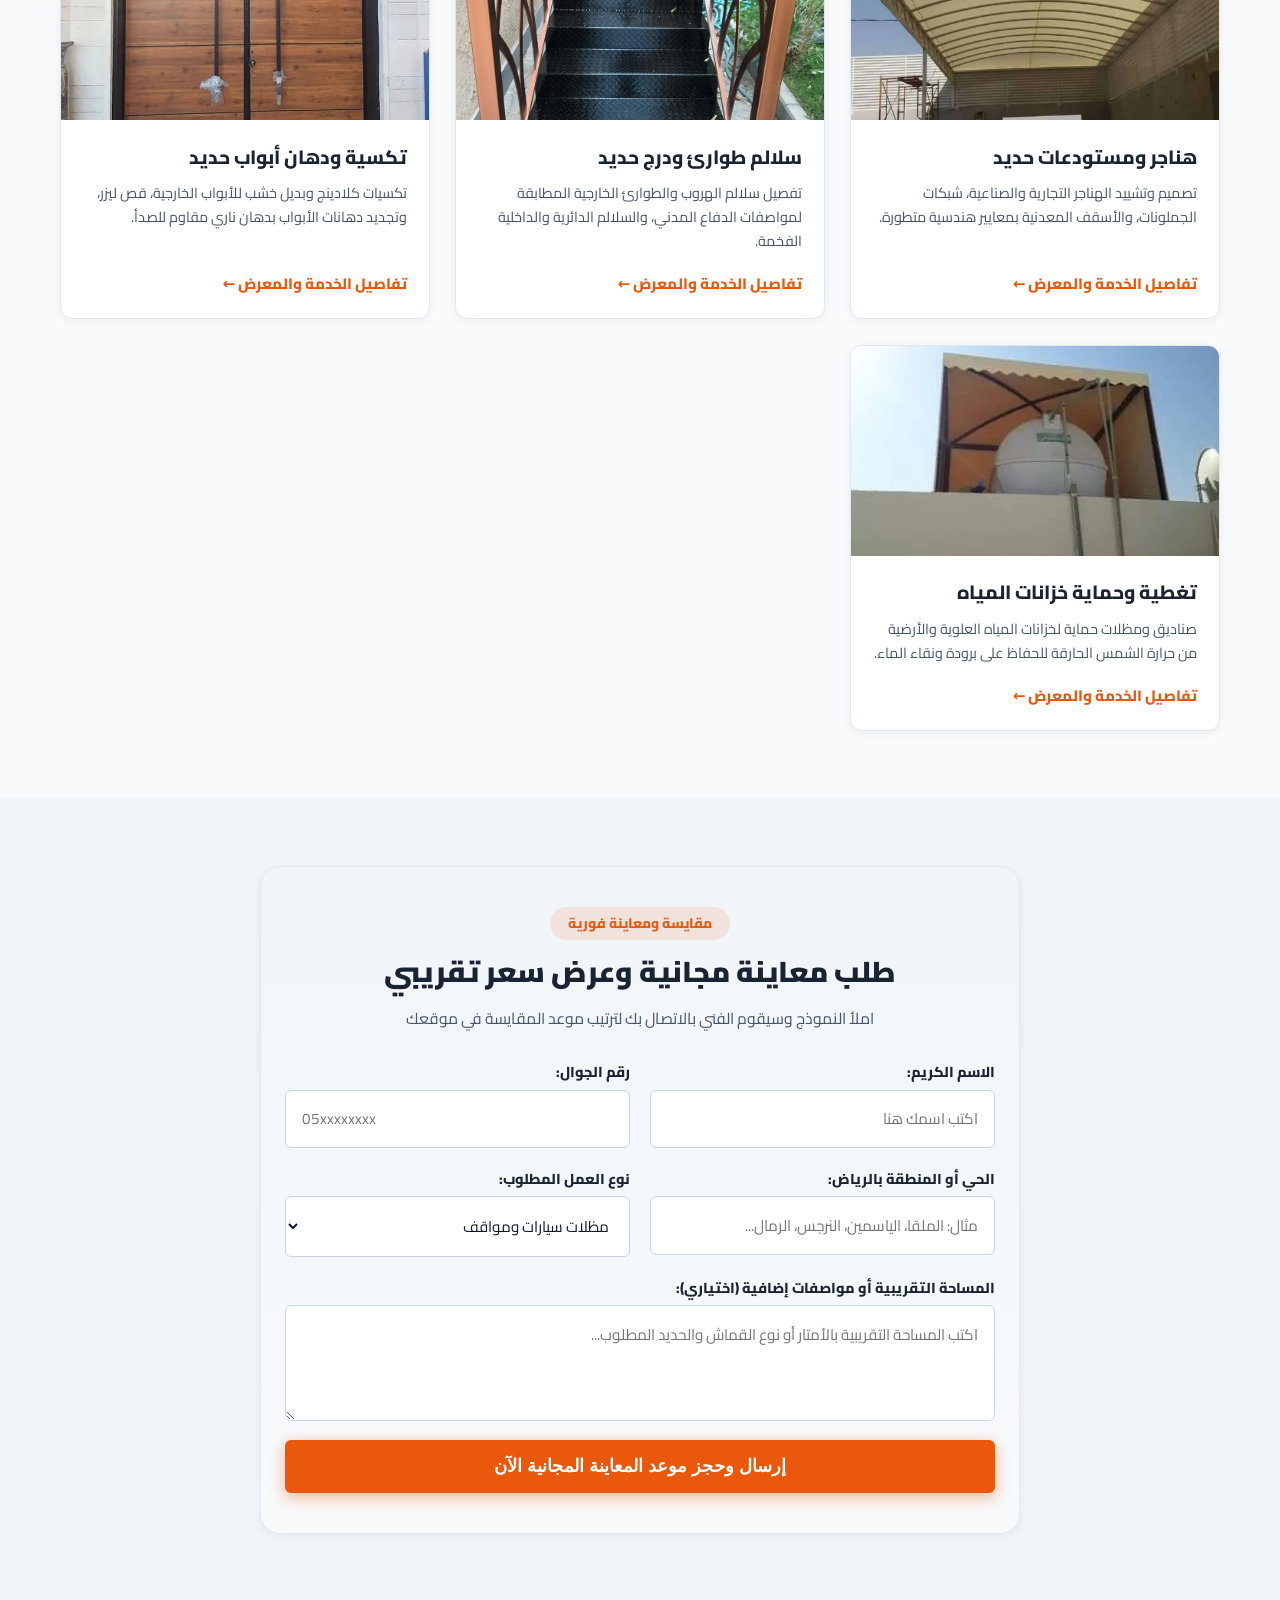
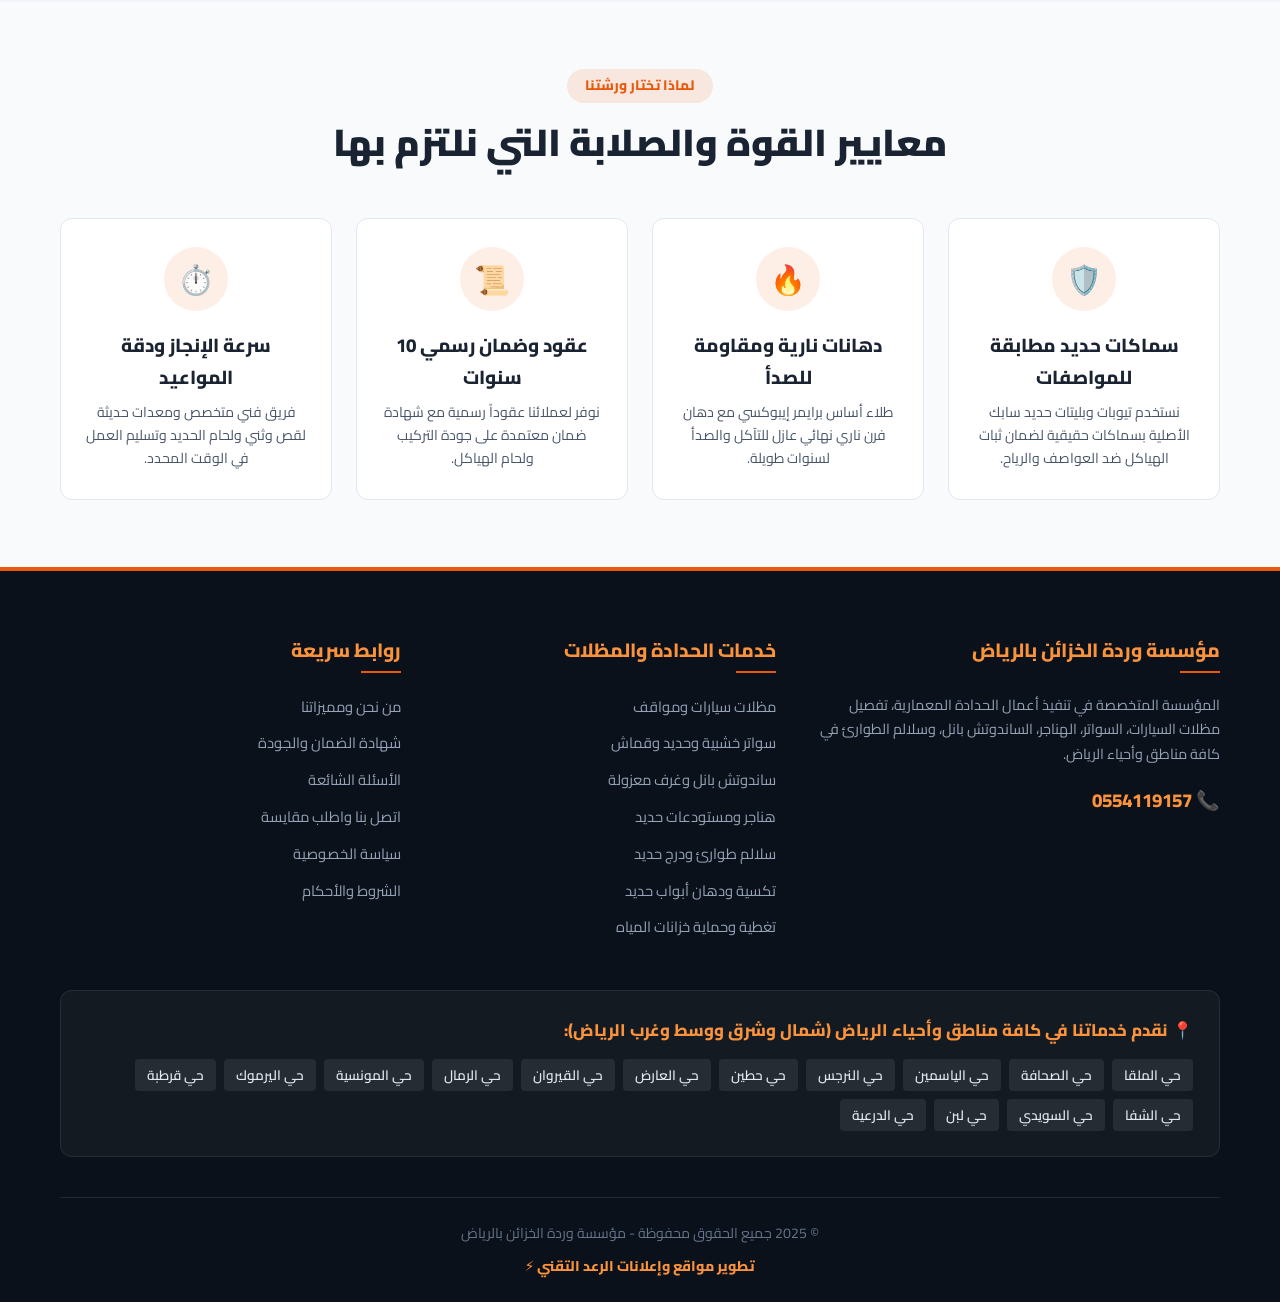
==== commit 535a38db: "Update index.html" ====
--- a/index.html
+++ b/index.html
@@ -44,7 +44,7 @@
             <a href="./sandwich-panel.html">ساندوتش بانل وغرف معزولة</a>
             <a href="./hangars-warehouses.html">هناجر ومستودعات حديد</a>
             <a href="./emergency-stairs.html">سلالم طوارئ ودرج حديد</a>
-            <a href="./door-cladding.html">تكسية ودهان أبواب حديد</a>
+            <a href="./door-cladding.html">تكسيات ودهان أبواب حديد</a>
             <a href="./tank-covers.html">تغطية وحماية خزانات المياه</a>
           </div>
         </div>
